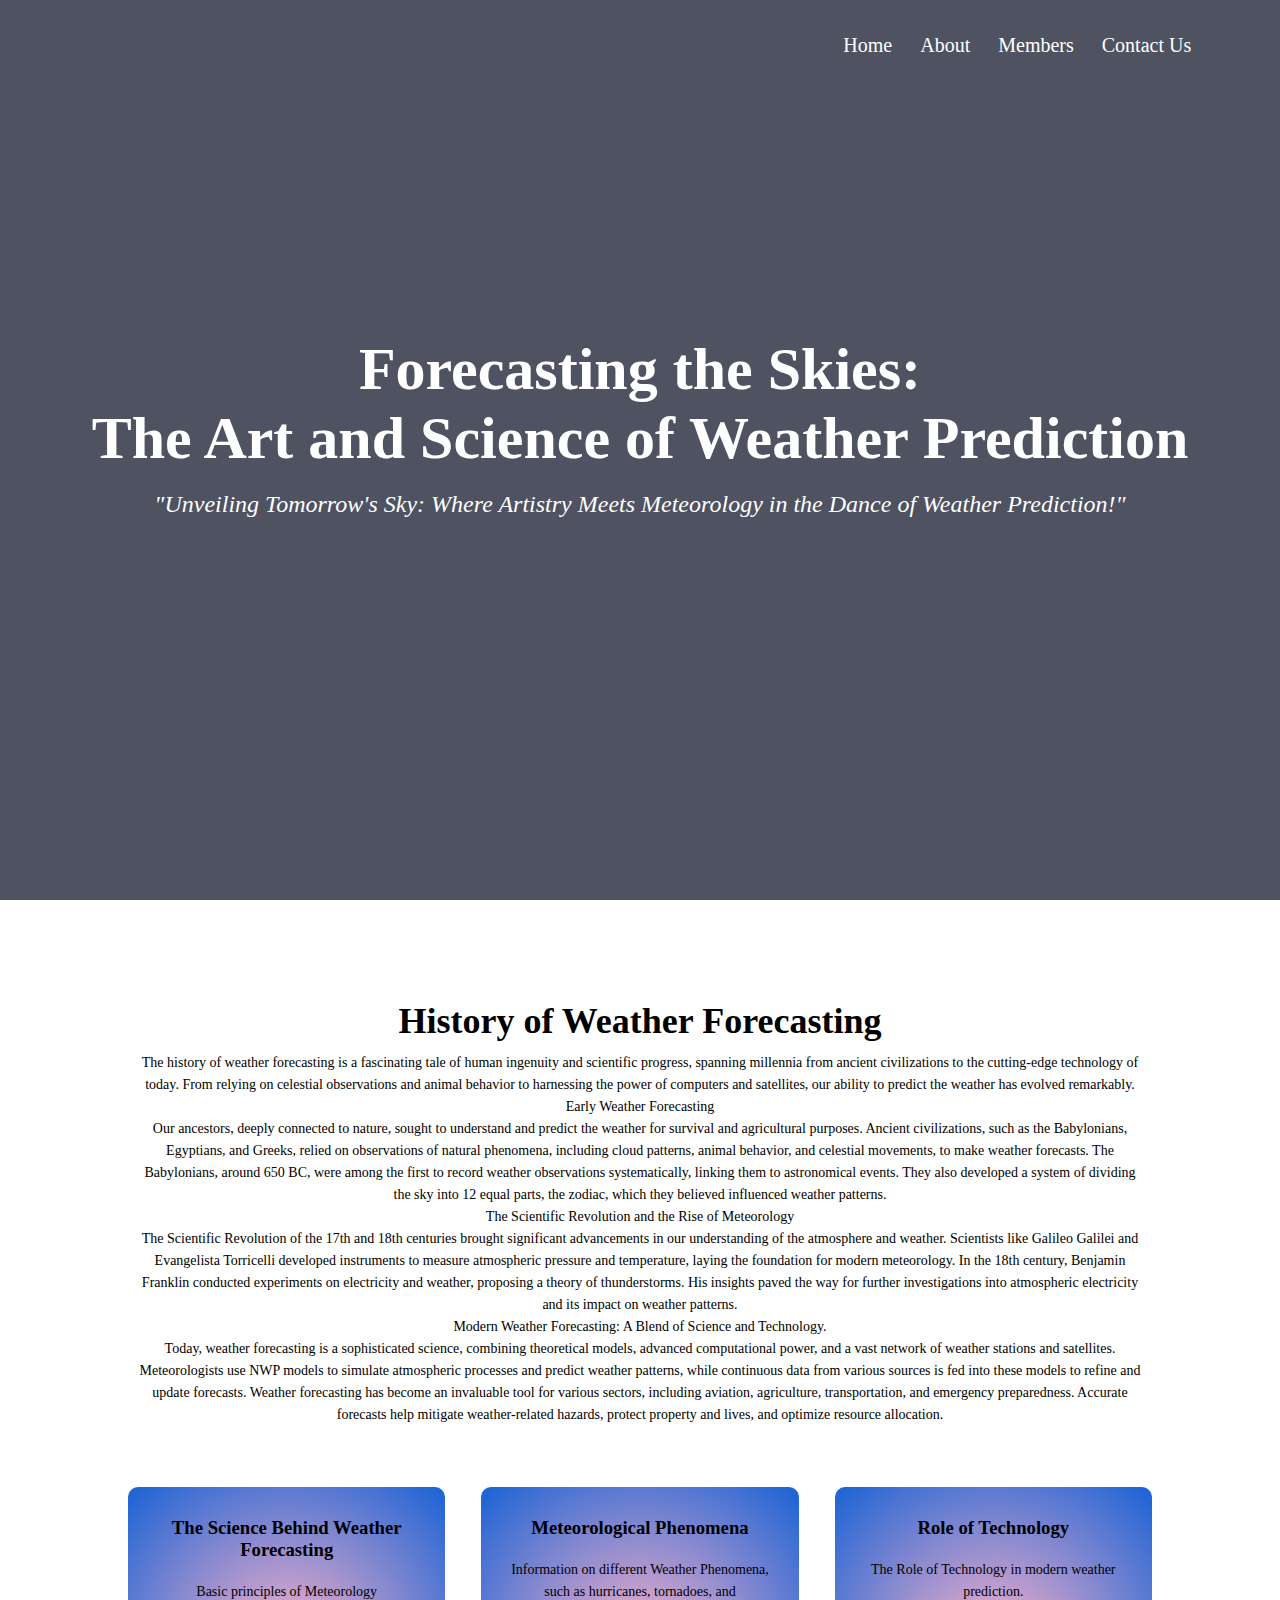
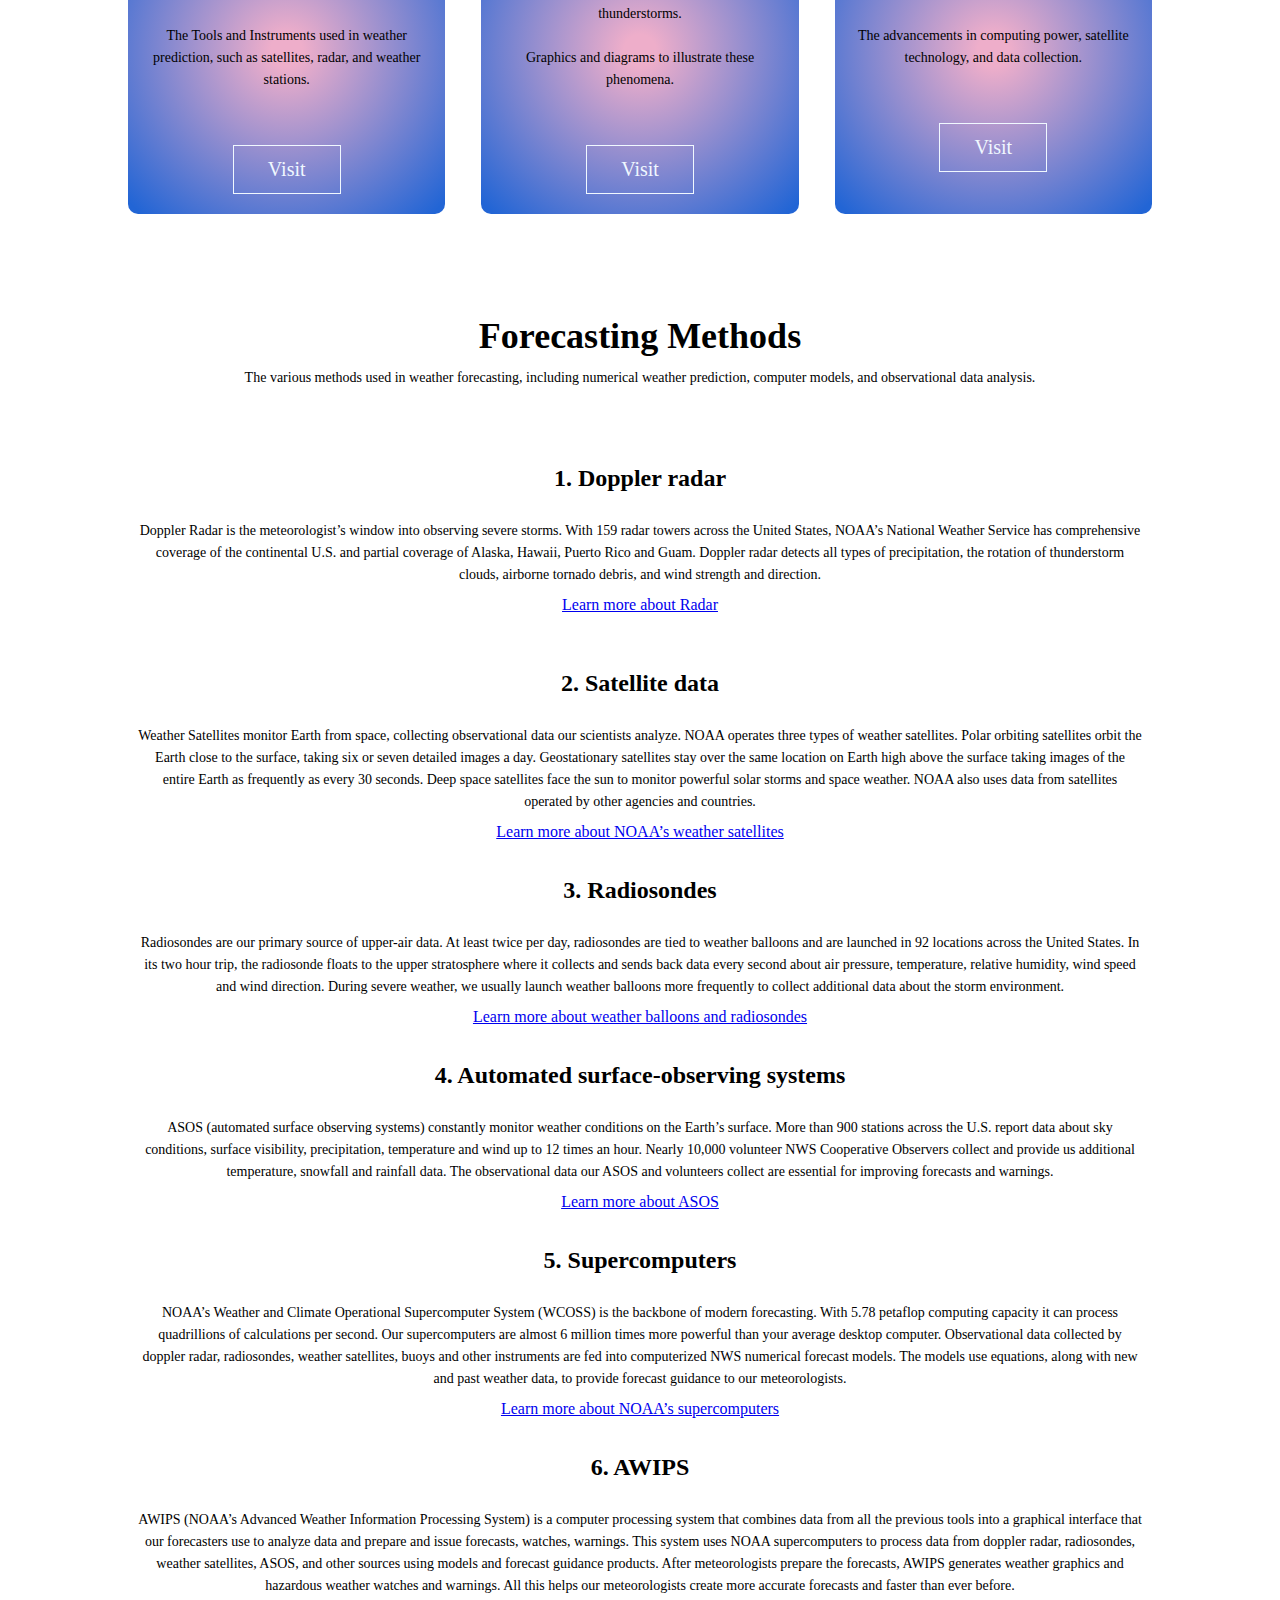
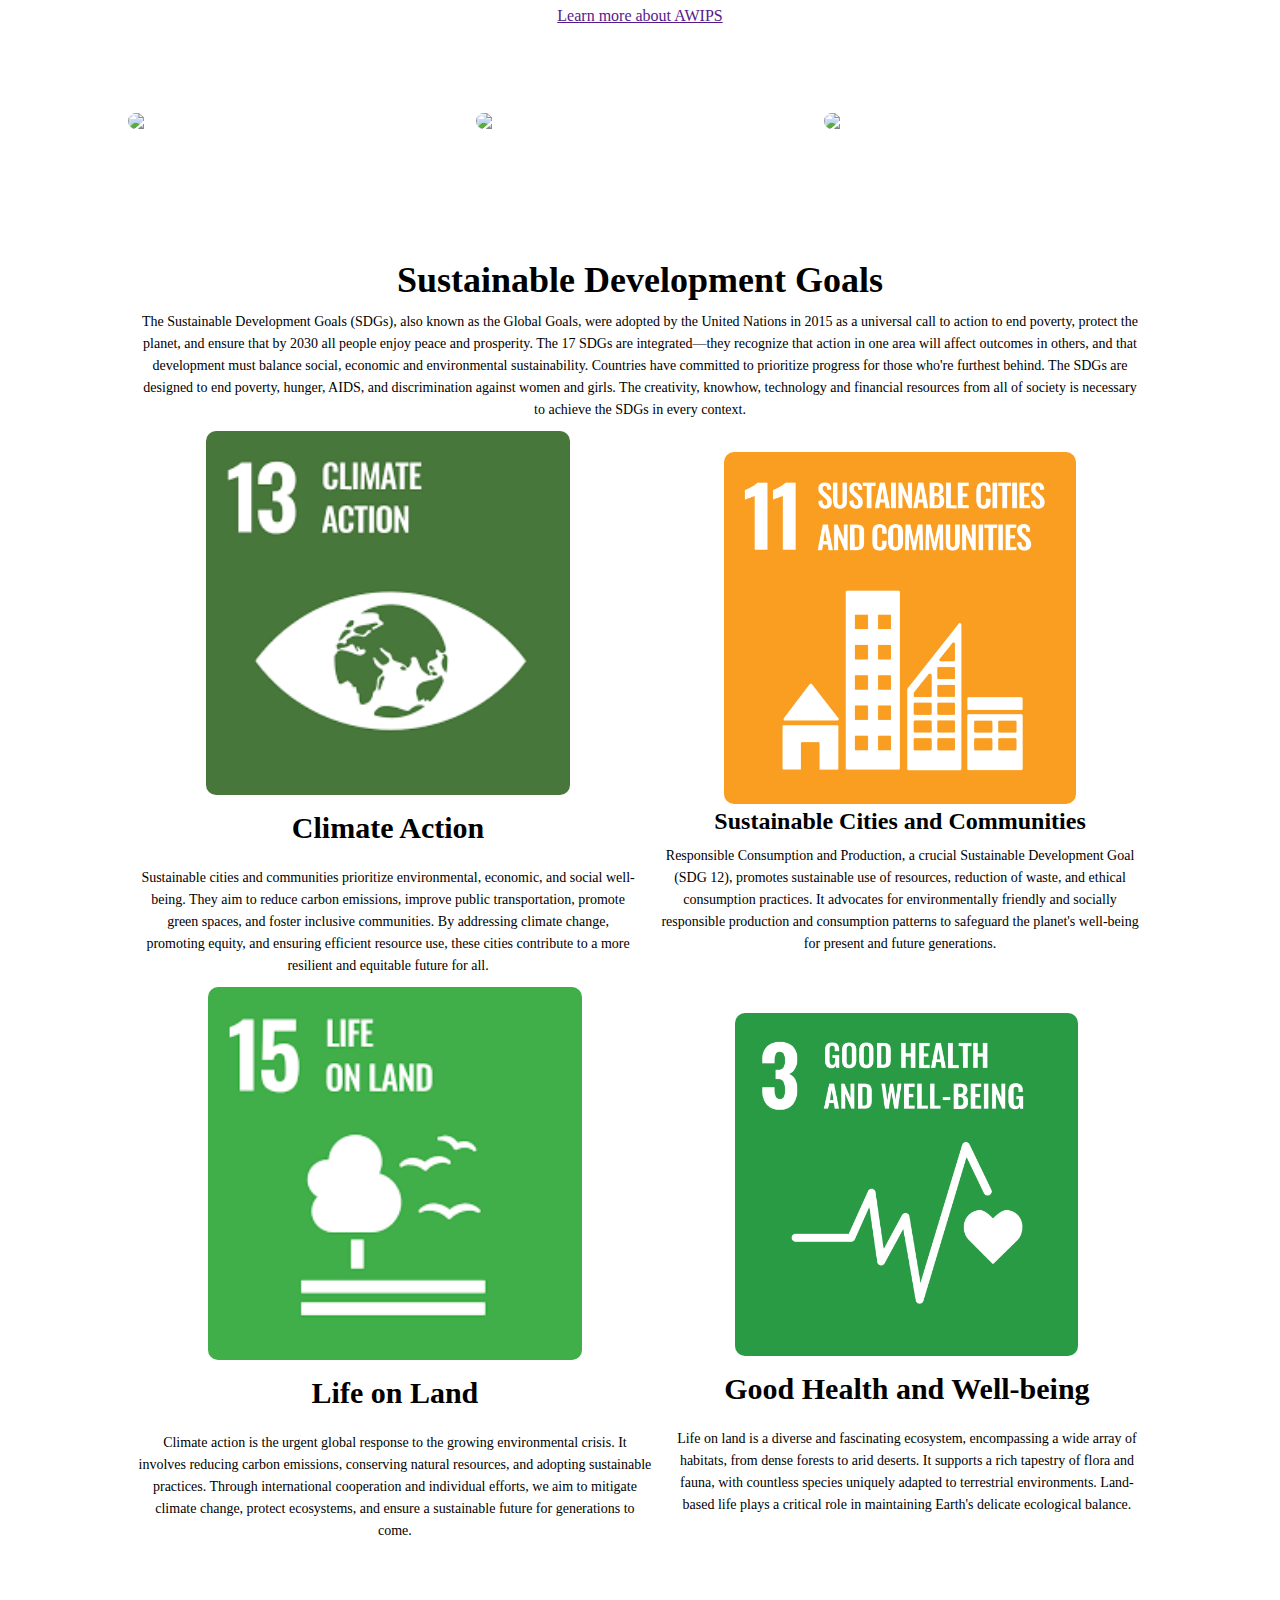
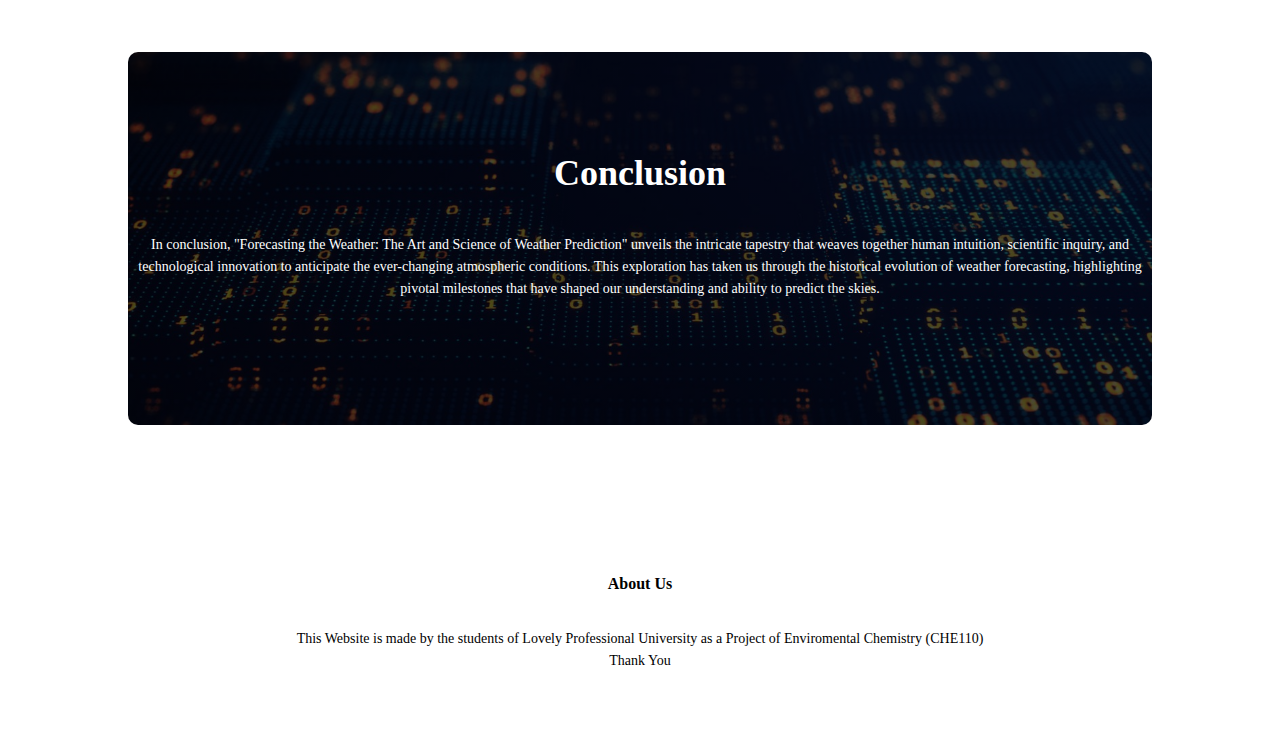
==== index.html @ 1c2bc83a "initial commit" ====
<!DOCTYPE html>
<html lang="en">

<head>
    <meta charset="UTF-8">
    <meta name="viewport" content="width=device-width, initial-scale=1.0">
    <link rel="stylesheet" href="home.css">
    <link rel="stylesheet" href="https://cdnjs.cloudflare.com/ajax/libs/font-awesome/6.4.2/css/all.min.css"
        integrity="sha512-z3gLpd7yknf1YoNbCzqRKc4qyor8gaKU1qmn+CShxbuBusANI9QpRohGBreCFkKxLhei6S9CQXFEbbKuqLg0DA=="
        crossorigin="anonymous" referrerpolicy="no-referrer" />
    <!--e button code-->
    <title> Project Enviromental Chemistry CHE110</title>
</head>

<body>
    <!--Header-->
    <section class="header">
        <nav>
            <a href="index.html"></a>
            <div class="nav-links" id="navlinks">
                <i class="fa-solid fa-xmark" onclick="hidemenu()"></i>
                <ul>
                    <li><a href="index.html">Home</a></li>
                    <li><a href="about.html">About</a></li>
                    <li><a href="member.html">Members</a></li>
                    <li><a href="contact.html">Contact Us</a></li>
                </ul>
            </div>
            <i class="fa-solid fa-bars" onclick="showmenu()"></i>
        </nav>
        <div class="text-box">
            <h1>Forecasting the Skies:<br>The Art and Science of Weather Prediction</h1>
            <p><i>"Unveiling Tomorrow's Sky: Where Artistry Meets Meteorology in the Dance of Weather Prediction!"
            </i></p>
            
        </div>
    </section>
    <!--Evaluation section-->
    <section class="evaluation">
        <h1>History of Weather Forecasting</h1>
        <p>The history of weather forecasting is a fascinating tale of human ingenuity and scientific progress, spanning millennia from ancient civilizations to the cutting-edge technology of today. From relying on celestial observations and animal behavior to harnessing the power of computers and satellites, our ability to predict the weather has evolved remarkably. <br>

            <b>Early Weather Forecasting</b> <br>
            
            Our ancestors, deeply connected to nature, sought to understand and predict the weather for survival and agricultural purposes. Ancient civilizations, such as the Babylonians, Egyptians, and Greeks, relied on observations of natural phenomena, including cloud patterns, animal behavior, and celestial movements, to make weather forecasts.
            The Babylonians, around 650 BC, were among the first to record weather observations systematically, linking them to astronomical events. They also developed a system of dividing the sky into 12 equal parts, the zodiac, which they believed influenced weather patterns. <br>

            <b>The Scientific Revolution and the Rise of Meteorology</b> <br>

            The Scientific Revolution of the 17th and 18th centuries brought significant advancements in our understanding of the atmosphere and weather. Scientists like Galileo Galilei and Evangelista Torricelli developed instruments to measure atmospheric pressure and temperature, laying the foundation for modern meteorology.
            In the 18th century, Benjamin Franklin conducted experiments on electricity and weather, proposing a theory of thunderstorms. His insights paved the way for further investigations into atmospheric electricity and its impact on weather patterns. <br>
    
            <b>Modern Weather Forecasting: A Blend of Science and Technology.</b> <br>

            Today, weather forecasting is a sophisticated science, combining theoretical models, advanced computational power, and a vast network of weather stations and satellites. Meteorologists use NWP models to simulate atmospheric processes and predict weather patterns, while continuous data from various sources is fed into these models to refine and update forecasts. 
            Weather forecasting has become an invaluable tool for various sectors, including aviation, agriculture, transportation, and emergency preparedness. Accurate forecasts help mitigate weather-related hazards, protect property and lives, and optimize resource allocation.
        </p>
        <div class="row">
            <div class="evaluation-col">
                <h3>The Science Behind Weather Forecasting</h3>
                <p>
                    Basic principles of Meteorology <br><br>
                    The Tools and Instruments used in weather prediction, such as satellites, radar, and weather stations. <br><br><br>
                </p>
                <a href="https://theconversation.com/the-science-of-weather-forecasting-what-it-takes-and-why-its-so-hard-to-get-right-175740" class="hero-two">Visit</a>
            </div>
            <div class="evaluation-col">
                <h3>Meteorological Phenomena</h3>
                <p>Information on different Weather Phenomena, such as hurricanes, tornadoes, and thunderstorms. <br><br>
                     Graphics and diagrams to illustrate these phenomena. <br><br><br>
                </p>
                <a href="https://www.noaa.gov/jetstream/synoptic/types-of-weather-phenomena" class="hero-two">Visit</a>
            </div>
            <div class="evaluation-col">
                <h3>Role of Technology</h3>
                <p>The Role of Technology in modern weather prediction. <br><br>
                    The advancements in computing power, satellite technology, and data collection.<br><br><br></p>
                <a href="https://public.wmo.int/en/bulletin/innovations-and-new-technology-improved-weather-services" class="hero-two">Visit</a>
            </div>
        </div>
    </section>
    <!--Research section-->
    <section class="research">
        <h1>Forecasting Methods</h1>
        <p>
            The various methods used in weather forecasting, including numerical weather prediction, computer models, and observational data analysis.
            <br><br><br><br>
            <h2>1. Doppler radar</h2>
            <img class="methods-img" src="/Images/doppler-radar.jpg" alt="">
            <p>
                <b>Doppler Radar is the meteorologist’s window into observing severe storms. With 159 radar towers across the United States, NOAA’s National Weather Service has comprehensive coverage of the continental U.S. and partial coverage of Alaska, Hawaii, Puerto Rico and Guam. Doppler radar detects all types of precipitation, the rotation of thunderstorm clouds, airborne tornado debris, and wind strength and direction.</b>
            </p>
            <a href="https://www.weather.gov/mkx/using-radar">Learn more about Radar</a>
        </p> <br><br>
            <h2>2. Satellite data</h2>
            <img class="methods-img" src="/Images/satelite.png" alt="">
            <p>
                <b>Weather Satellites monitor Earth from space, collecting observational data our scientists analyze. NOAA operates three types of weather satellites. Polar orbiting satellites orbit the Earth close to the surface, taking six or seven detailed images a day. Geostationary satellites stay over the same location on Earth high above the surface taking images of the entire Earth as frequently as every 30 seconds. Deep space satellites face the sun to monitor powerful solar storms and space weather. NOAA also uses data from satellites operated by other agencies and countries.</b>
            </p> 
            <a href="https://www.noaa.gov/satellites">Learn more about NOAA’s weather satellites</a> <br><br><br>
            <h2>3. Radiosondes</h2>
            <img class="methods-img" src="/Images/radiosondes.jpg" alt="">
            <p>
                <b>Radiosondes are our primary source of upper-air data. At least twice per day, radiosondes are tied to weather balloons and are launched in 92 locations across the United States. In its two hour trip, the radiosonde floats to the upper stratosphere where it collects and sends back data every second about air pressure, temperature, relative humidity, wind speed and wind direction. During severe weather, we usually launch weather balloons more frequently to collect additional data about the storm environment.</b>
            </p> 
            <a href="https://www.weather.gov/bmx/kidscorner_weatherballoons">Learn more about weather balloons and radiosondes</a> <br><br><br> 
            <h2>4. Automated surface-observing systems</h2>
            <img class="methods-img" src="/Images/noaa.jpg" alt="">
            <p>
                <b>ASOS (automated surface observing systems) constantly monitor weather conditions on the Earth’s surface. More than 900 stations across the U.S. report data about sky conditions, surface visibility, precipitation, temperature and wind up to 12 times an hour. Nearly 10,000 volunteer NWS Cooperative Observers collect and provide us additional temperature, snowfall and rainfall data. The observational data our ASOS and volunteers collect are essential for improving forecasts and warnings.</b>
            </p> 
            <a href="https://www.ncei.noaa.gov/products/land-based-station-data/land-based-datasets/automated-surface-observing-system-asos">Learn more about ASOS</a> <br><br><br>
            <h2>5. Supercomputers</h2>
            <img class="methods-img" src="/Images/supercomputer.jpg" alt="">
            <p>
                <b>NOAA’s Weather and Climate Operational Supercomputer System (WCOSS) is the backbone of modern forecasting. With 5.78 petaflop computing capacity it can process quadrillions of calculations per second. Our supercomputers are almost 6 million times more powerful than your average desktop computer. Observational data collected by doppler radar, radiosondes, weather satellites, buoys and other instruments are fed into computerized NWS numerical forecast models. The models use equations, along with new and past weather data, to provide forecast guidance to our meteorologists.</b>
            </p> 
            <a href="https://www.noaa.gov/stories/weather-prediction-its-math">Learn more about NOAA’s supercomputers</a> <br><br><br>
            <h2>6. AWIPS</h2>
            <img class="methods-img" src="/Images/awips.jpg" alt="">
            <p>
                <b>AWIPS (NOAA’s Advanced Weather Information Processing System) is a computer processing system that combines data from all the previous tools into a graphical interface that our forecasters use to analyze data and prepare and issue forecasts, watches, warnings. This system uses NOAA supercomputers to process data from doppler radar, radiosondes, weather satellites, ASOS, and other sources using models and forecast guidance products. After meteorologists prepare the forecasts, AWIPS generates weather graphics and hazardous weather watches and warnings. All this helps our meteorologists create more accurate forecasts and faster than ever before.</b>
            </p> 
            <a href="">Learn more about AWIPS</a> <br><br><br>

        <div class="row">
            <div class="research-col">
                <img src="Images/data2.png">
                <div class="layer">
                    <a href="https://public.wmo.int/en/our-mandate/what-we-do/observations">
                        <h3>Weather Data and Observations</h3>
                    </a>
                </div>
            </div>
            <div class="research-col">
                <img src="Images/model.png">
                <div class="layer">
                    <a href="https://climavision.com/resources/the-ultimate-guide-to-weather-forecast-models-2023/">
                        <h3>Weather Models</h3>
                    </a>
                </div>
            </div>
            <div class="research-col">
                <img src="Images/ac.jpg">
                <div class="layer">
                    <a href="https://hklaureateforum.org/en/challenges-in-weather-forecasting">
                        <h3>Accuracy and Challenges</h3>
                    </a>
                </div>
            </div>
        </div>
    </section>
    <!--Sustainable Development Goals-->
    <section class="sustainable-development-goals">
        <h1>Sustainable Development Goals</h1>
        <p>The Sustainable Development Goals (SDGs), also known as the Global Goals, were adopted by the United Nations
            in 2015 as a universal call to action to end poverty, protect the planet, and ensure that by 2030 all people
            enjoy peace and prosperity.
            The 17 SDGs are integrated—they recognize that action in one area will affect outcomes in others, and that
            development must balance social, economic and environmental sustainability.
            Countries have committed to prioritize progress for those who're furthest behind. The SDGs are designed to
            end poverty, hunger, AIDS, and discrimination against women and girls.
            The creativity, knowhow, technology and financial resources from all of society is necessary to achieve the
            SDGs in every context.
        </p>
        <div class="row-one">
            <div class="sdgs">
                <img class="sdgs-img" src="images/climact.png">
                <a href="https://www.un.org/sustainabledevelopment/climate-action/" class="hero-four">
                    <h2>Climate Action</h2>
                </a>
                <p>Sustainable cities and communities prioritize environmental, economic, and social well-being. They
                    aim to reduce carbon emissions, improve public transportation, promote green spaces, and foster
                    inclusive communities. By addressing climate change, promoting equity, and ensuring efficient
                    resource use, these cities contribute to a more resilient and equitable future for all.</p>
            </div>
            <div class="sdgs">
                <img class="sdgs-img" src="images/scm.png">
                    <h2>Sustainable Cities and Communities</h2>
                </a>
                <p>Responsible Consumption and Production, a crucial Sustainable Development Goal (SDG 12), promotes
                    sustainable use of resources, reduction of waste, and ethical consumption practices. It advocates
                    for environmentally friendly and socially responsible production and consumption patterns to
                    safeguard the planet's well-being for present and future generations.</p>
            </div>
        </div>
        <div class="row-one">
            <div class="sdgs">
                <img class="sdgs-img" id="lifeimg"src="images/life.png">
                <a href="https://sdgs.un.org/goals/goal15" class="hero-four"> 
                    <h2>Life on Land</h2>
                </a>
                <p>Climate action is the urgent global response to the growing environmental crisis. It involves
                    reducing carbon emissions, conserving natural resources, and adopting sustainable practices. Through
                    international cooperation and individual efforts, we aim to mitigate climate change, protect
                    ecosystems, and ensure a sustainable future for generations to come.
                </p>
            </div>
            <div class="sdgs">
                <img class="sdgs-img" src="images/goodhealth.png">
                <a href="https://www.un.org/sustainabledevelopment/health/" class="hero-four">
                    <h2>Good Health and Well-being</h2>
                </a>
                <p>Life on land is a diverse and fascinating ecosystem, encompassing a wide array of habitats, from
                    dense forests to arid deserts. It supports a rich tapestry of flora and fauna, with countless
                    species uniquely adapted to terrestrial environments. Land-based life plays a critical role in
                    maintaining Earth's delicate ecological balance.</p>
            </div>
        </div>
    </section>
    <!--Call to action re-->
    <section class="cta">
        <h1>Conclusion</h1>
        <p>In conclusion, "Forecasting the Weather: The Art and Science of Weather Prediction" unveils the intricate tapestry that weaves together human intuition, scientific inquiry, and technological innovation to anticipate the ever-changing atmospheric conditions. This exploration has taken us through the historical evolution of weather forecasting, highlighting pivotal milestones that have shaped our understanding and ability to predict the skies.</p>
        
    </section>
    <!--Fotter-->
    <section class="fotter">
        <h4>About Us</h4>
        <p><b>This Website is made by the students of Lovely Professional University as a Project of Enviromental
            Chemistry (CHE110)</b> 
            <br><b>Thank You</b> <i class="fa-solid fa-heart" style="color: #ff0000;"></i>
        </p>
        <div class="icon">
            <i class="fa-brands fa-facebook"></i>
            <i class="fa-brands fa-x-twitter"></i>
            <i class="fa-brands fa-linkedin"></i>
            <i class="fa-brands fa-instagram"></i>
            <i class="fa-brands fa-telegram"></i>
        </div>
        <p></p>
    </section>

    <!--Java Script function for Toogle menu-->
    <script>
        var navlinks = document.getElementById("navlinks");
        function showmenu() {
            navlinks.style.right = "0";
        }
        function hidemenu() {
            navlinks.style.right = "-200px";
        }
    </script>
</body>

</html>
---- home.css ----
/*<!--A-infinity.html-->*/
/*overall main part*/

*{
    margin: 0;
    padding: 0;
}
#logo{
    border-radius: 20%;
}
.methods-img{
    border-radius: 2%;
}

h1{
    font-size: 36px;
    font-weight: 600;
}
p{
    font-size: 14px;
    font-weight: 300;
    line-height: 22px;
    padding: 10px;
}

/*Header part*/
.header{
    min-height: 100vh;
    width: 100%;
    background-image: linear-gradient(rgba(4,9,30,0.7),rgba(4,9,30,0.7)),url(Images/sky.jpg);
    background-position: center;
    background-size: cover;
    position: relative;
}
nav{
    display: flex;
    padding: 2% 6%;
    justify-content:space-between;
    align-items: center;
}
nav img{
    width: 90px;
}
.nav-links{
    flex: 1;
    text-align: right;
}
.nav-links ul li{
    list-style: none;
    display: inline-block;
    padding: 8px 12px;
    position: relative;
}
.nav-links ul li a{
    color: white;
    text-decoration: none;
    font-size: 20px;
}
.nav-links ul li::after{
    content: "";
    width: 0%;
    height: 2px;
    background-color: orange;
    display: block;
    margin: auto;
    transition: 0.5s;
}
.nav-links ul li:hover::after{
    width: 100%;
}

/*Center text*/
.text-box{
    width: 100%;
    color: white;
    position: absolute;
    top: 50%;
    left: 50%;
    transform: translate(-50%,-50%);
    text-align: center;
}
.text-box h1{
    font-size: 60px;
}
.text-box p{
    margin: 10px 0 40px;
    font-size: 24px;
}

/*button*/
.hero{
    display: inline-block;
    text-decoration: none;
    color: aliceblue;
    border: 1px solid aliceblue;
    padding: 12px 34px;
    font-size: 20px;
    background: transparent;
    position: relative;
    cursor: pointer;
}
.hero:hover{
    border: 1px solid orange;
    background-color: orange;
    transition: 1s;
}

/*for part part button*/
.hero-two{
    display: inline-block;
    text-decoration: none;
    color: aliceblue;
    border: 1px solid aliceblue;
    padding: 12px 34px;
    font-size: 20px;
    background: transparent;
    position: relative;
    cursor: pointer;
}
.hero-two:hover{
    border: 1px solid rgb(4, 99, 232);
    background-color: rgb(141, 203, 230);
    transition: 1s;
}
.hero-three{
    display: inline-block;
    text-decoration: none;
    color: rgb(0, 0, 0);
    padding: 12px 34px;
    font-size: 20px;
    background: transparent;
    position: relative;
    cursor: pointer;
}

/*for another part broooo and Doing for smaller devices also*/
nav .fa-solid{
    display: none;
}
@media(max-width: 700px){
    .text-box h1{
        font-size: 20px;
    }
    .nav-links ul li{
        display: block;
    }
    .nav-links{
        position: fixed;
        background-color: orange;
        height: 100vh;
        width: 200px;
        top: 0;
        right: -200px;
        text-align: left;
        z-index: 2;
        transition: 1s;
    }

    /*Button ka kam*/
    nav .fa-solid{
        display: block;
        color: white;
        margin: 10px;
        font-size: 22px;
        cursor: pointer;
    }
    .nav-links ul{
        padding: 30px;
    }
    nav .fa-solid{
        display: block;
        columns: white;
        margin: 10px;
        font-size: 22px;
        cursor: pointer;
    }
}

/*evaluation*/
.evaluation{
    width: 80%;
    margin: auto;
    text-align: center;
    padding-top: 100px;
}
.row{
    margin-top: 5%;
    display: flex;
    justify-content: space-between;
}
.evaluation-col{
    flex-basis: 31%;
   
    background: rgb(238,174,202);
    background: radial-gradient(circle, rgba(238,174,202,1) 7%, rgba(34,101,213,1) 96%);


    /* background: #2aeb0c; */
    border-radius: 10px;
    margin-bottom: 5%;
    padding: 20px 12px;
    box-sizing: border-box;
    transition: 0.5s;
}
.evaluation-col h3{
    text-align: center;
    font-weight: 600;
    margin: 10px 0;
}
.evaluation-col:hover{
    box-shadow: 0 0 20px 0px rgba(0,0,0,0.2);
}
@media(max-width:700px) {
    .row{
        flex-direction: column;
    }
}

/*research brooooooo*/
.research{
    width: 80%;
    margin: auto;
    text-align: center;
    padding-top: 50px;
}
.research-col{
    flex-basis: 32%;
    border-radius: 10px;
    margin-bottom: 30px;
    position: relative;
    overflow: hidden;
}
.research-col img{
    width: 100%;
    display: block;
}
.layer{
    background: transparent;
    height: 100%;
    width: 100%;
    position: absolute;
    top: 0;
    left: 0;
    transition: 0.5s;
}
.layer:hover{
    background: rgba(90, 115, 217, 0.7);
}
.layer h3{
    width: 100%;
    font-weight: 500;
    color: white;
    font-size: 26px;
    bottom: 0;
    left: 50%;
    transform: translateX(-50%);
    position: absolute;
    opacity: 0;
    transition: 0.5s;
}
.layer:hover h3{
    bottom: 49%;
    opacity: 1;
}

/*Sustainable Development Goals*/
.sustainable-development-goals{
    width: 80%;
    margin: auto;
    text-align: center;
    padding-top: 100px;
}
.row-one{
    display: flex;
    align-items: center;
    width: 100%;
    justify-content: space-between;
}
.sdgs img{
    width: 70%;
    border-radius: 10px;
}
.sdgs h3{
    margin-top: 10px;
    margin-bottom: 15px;
    text-align: center;
    cursor: pointer;
}
.hero-four{
    display: inline-block;
    text-decoration: none;
    color: rgb(0, 0, 0);
    padding: 12px 34px;
    font-size: 20px;
    background: transparent;
    position: relative;
    cursor: pointer;
}

/*call to action*/
.cta{
    margin: 100px auto;
    width: 80%;
    background-image: linear-gradient(rgba(0,0,0,0.7),rgba(0,0,0,0.7)),url(images/data.jpg);
    background-position: center;
    background-size: cover;
    border-radius: 10px;
    text-align: center;
    padding: 100px 0;
}
.cta h1{
    color: white;
    margin-bottom: 40px;
    padding: 0;
}
@media(max-width: 700px){
    .cta h1{
        font-size: 24px;
    }
}
.cta p{
    padding: 0 0 25px;
    color: white;
}

/*fotter section bro*/
.fotter{
    width: 100%;
    text-align: center;
    padding: 30px 0;
}
.fotter h4{
    margin-bottom: 25px;
    margin-top: 20px;
    font-weight: 600;
}
.icon .fa-brands{
    margin: 0 13px;
    cursor: pointer;
    padding: 18px 0;
}
/*------------------------------------------------------------------------------------------------------------------*/
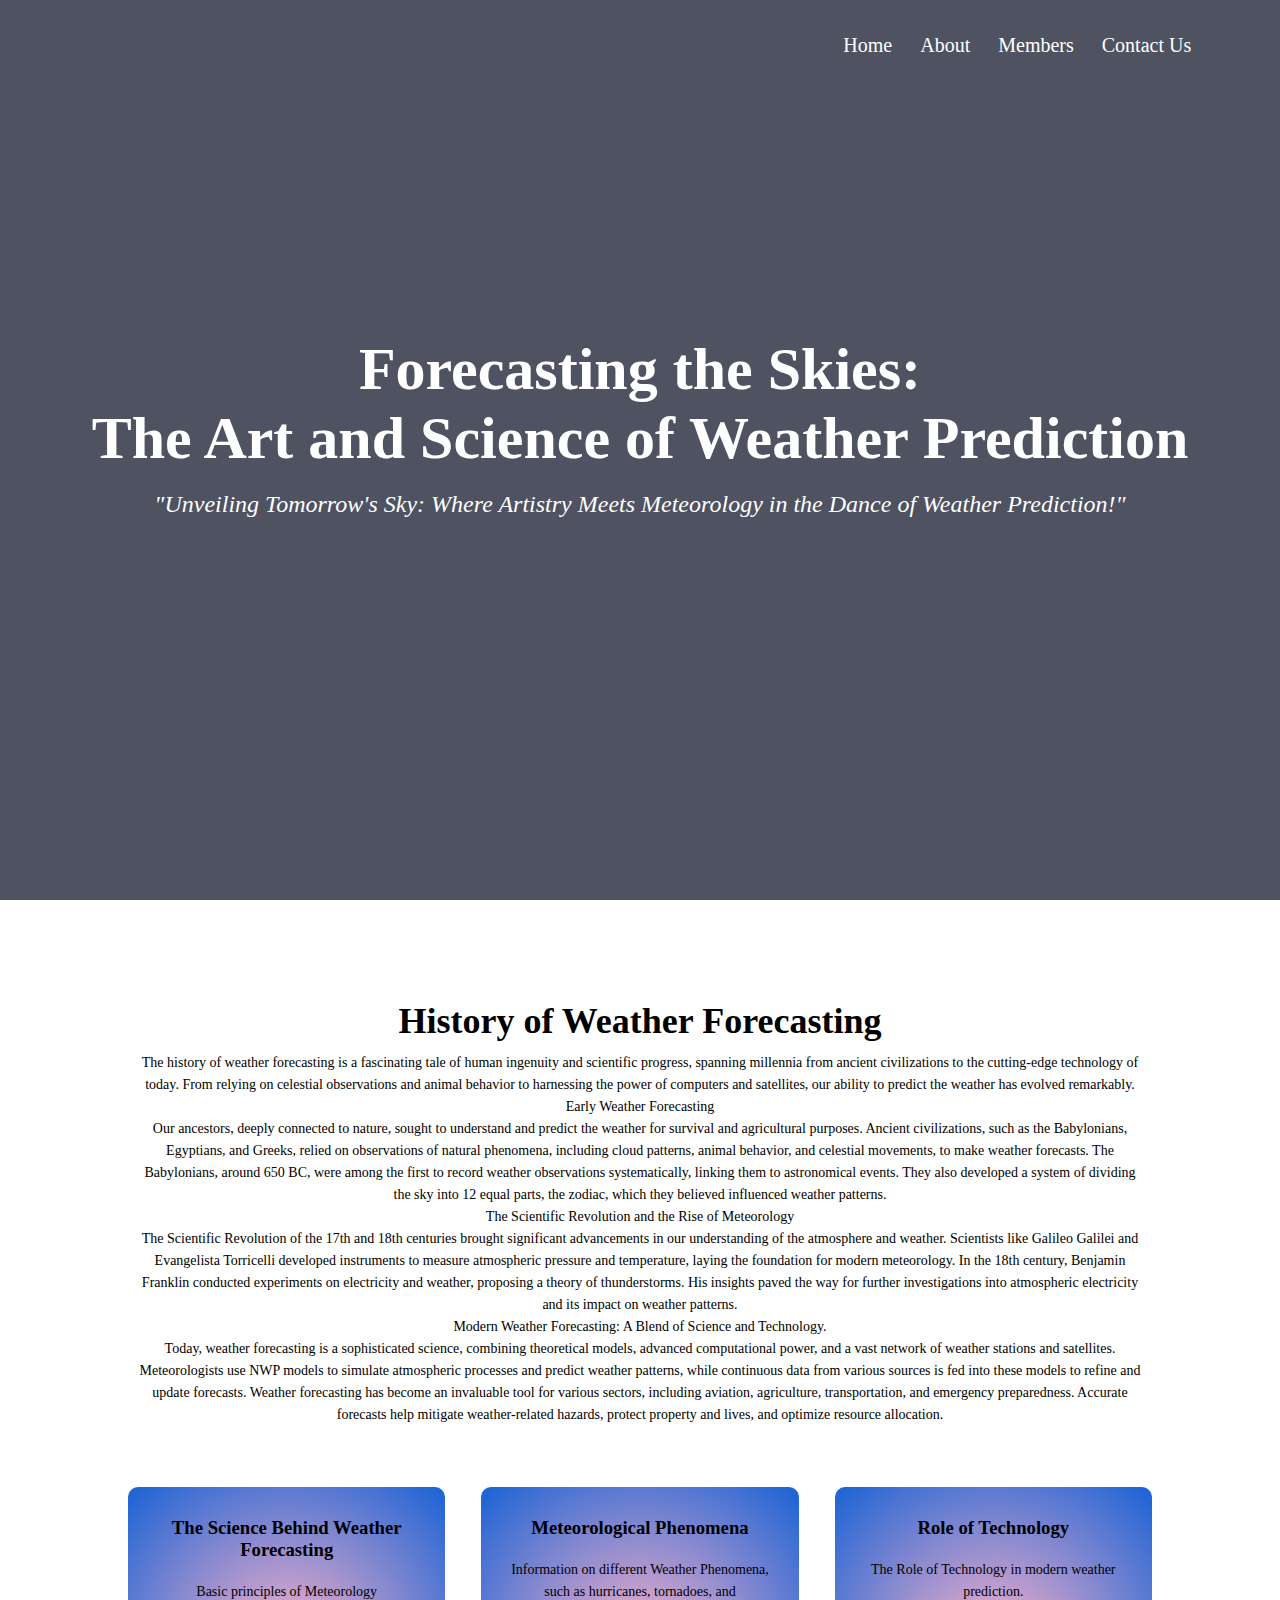
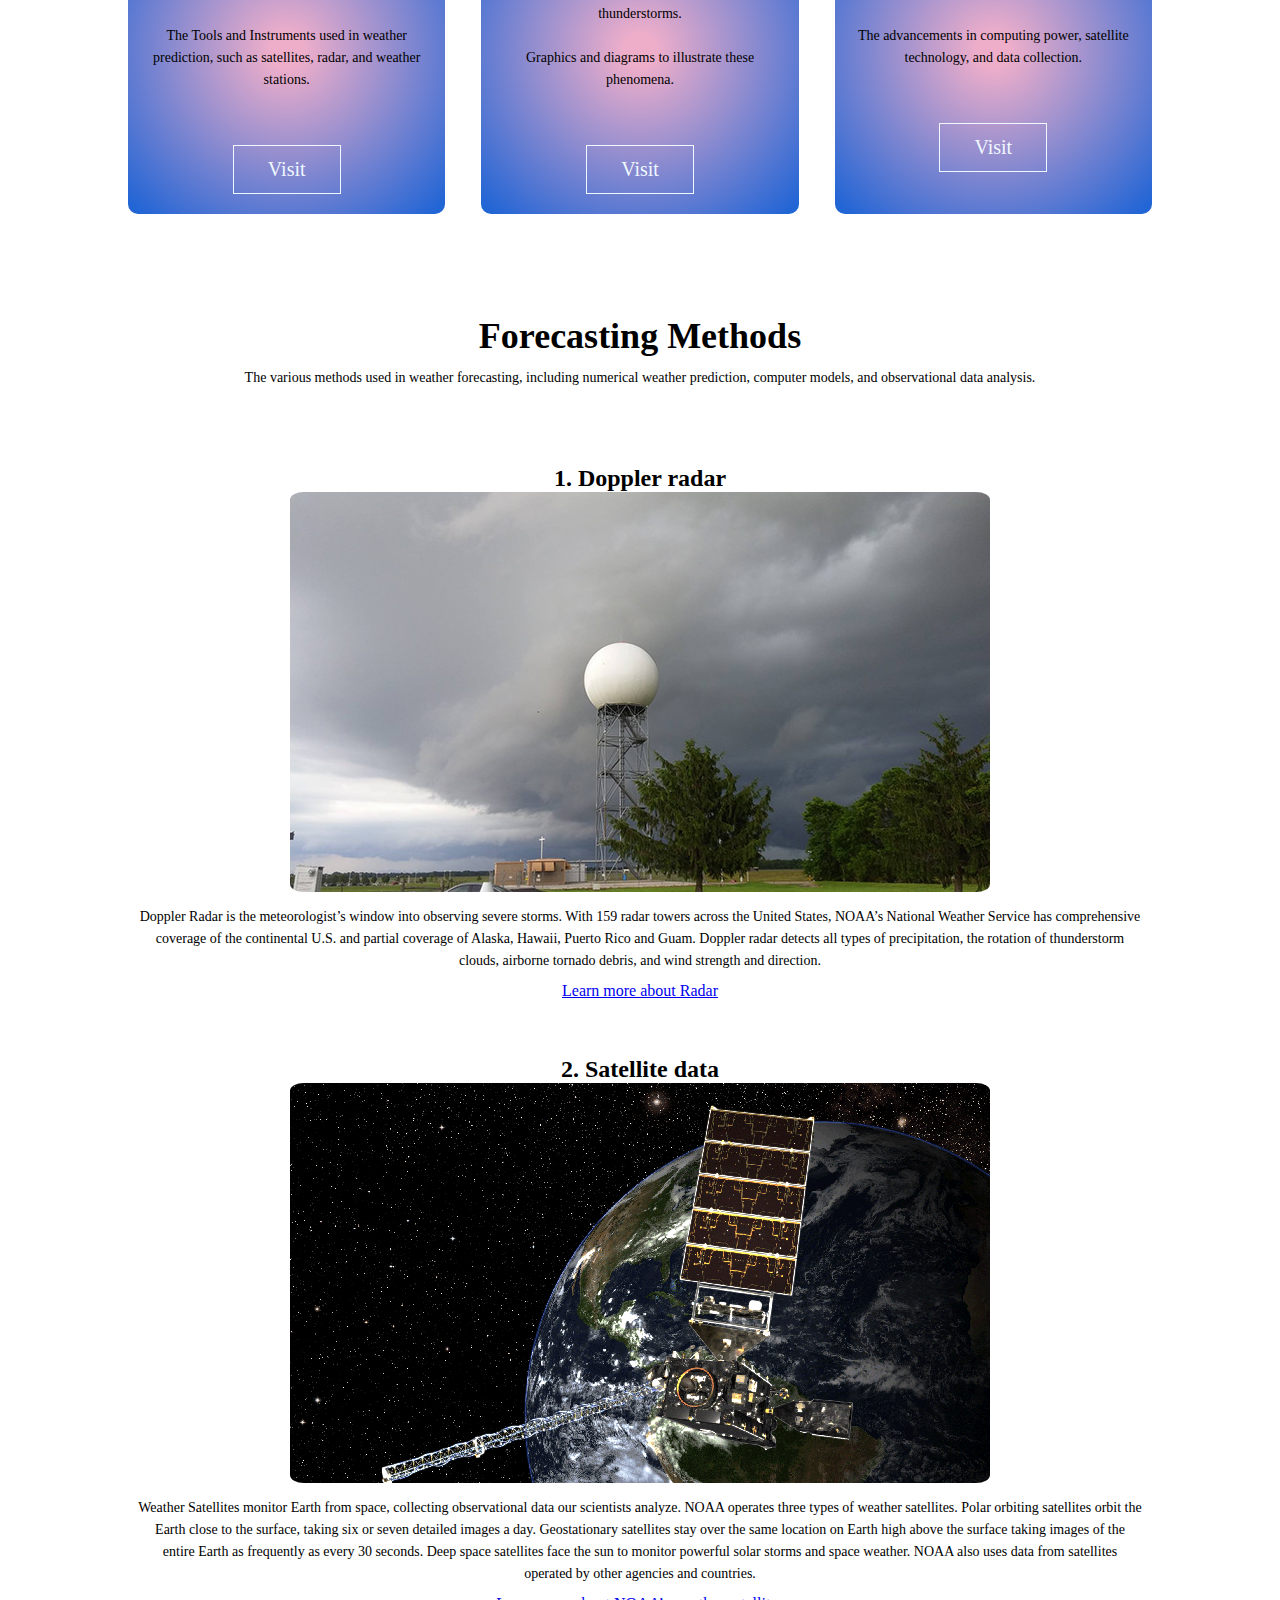
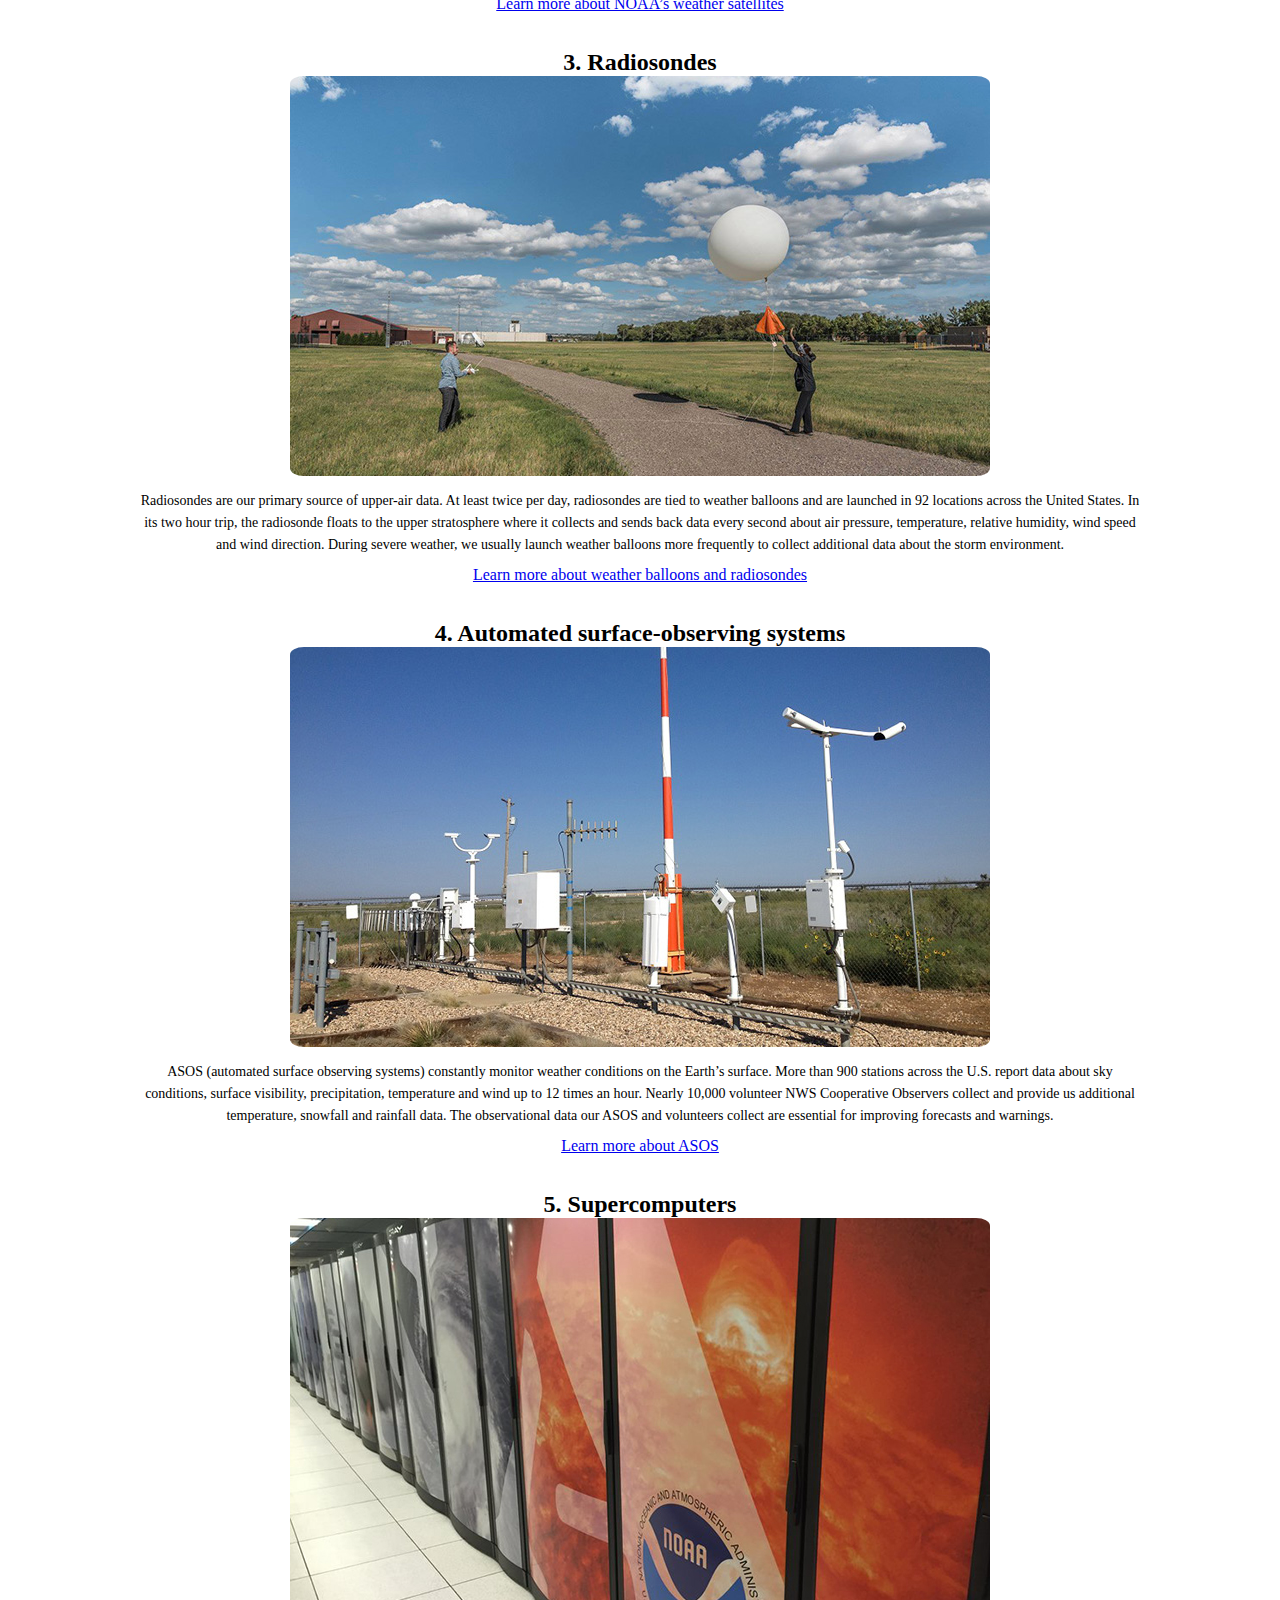
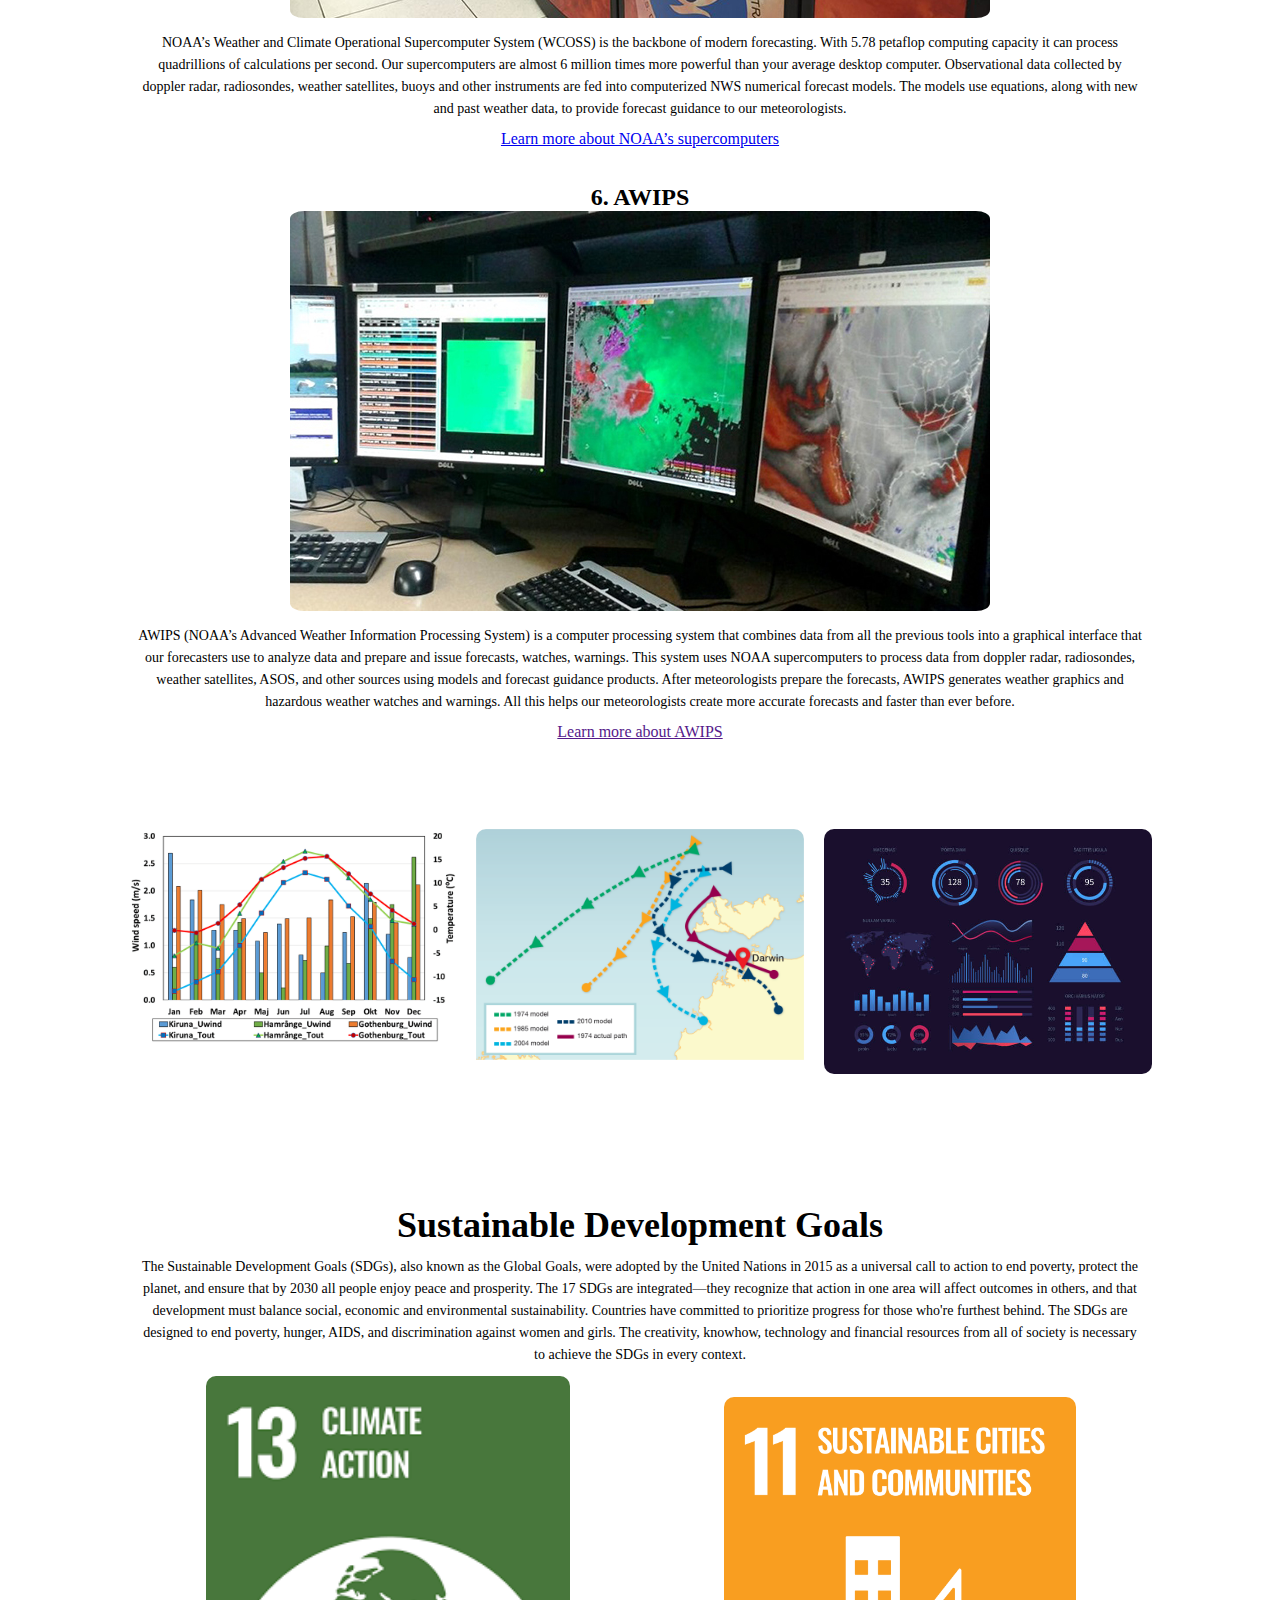
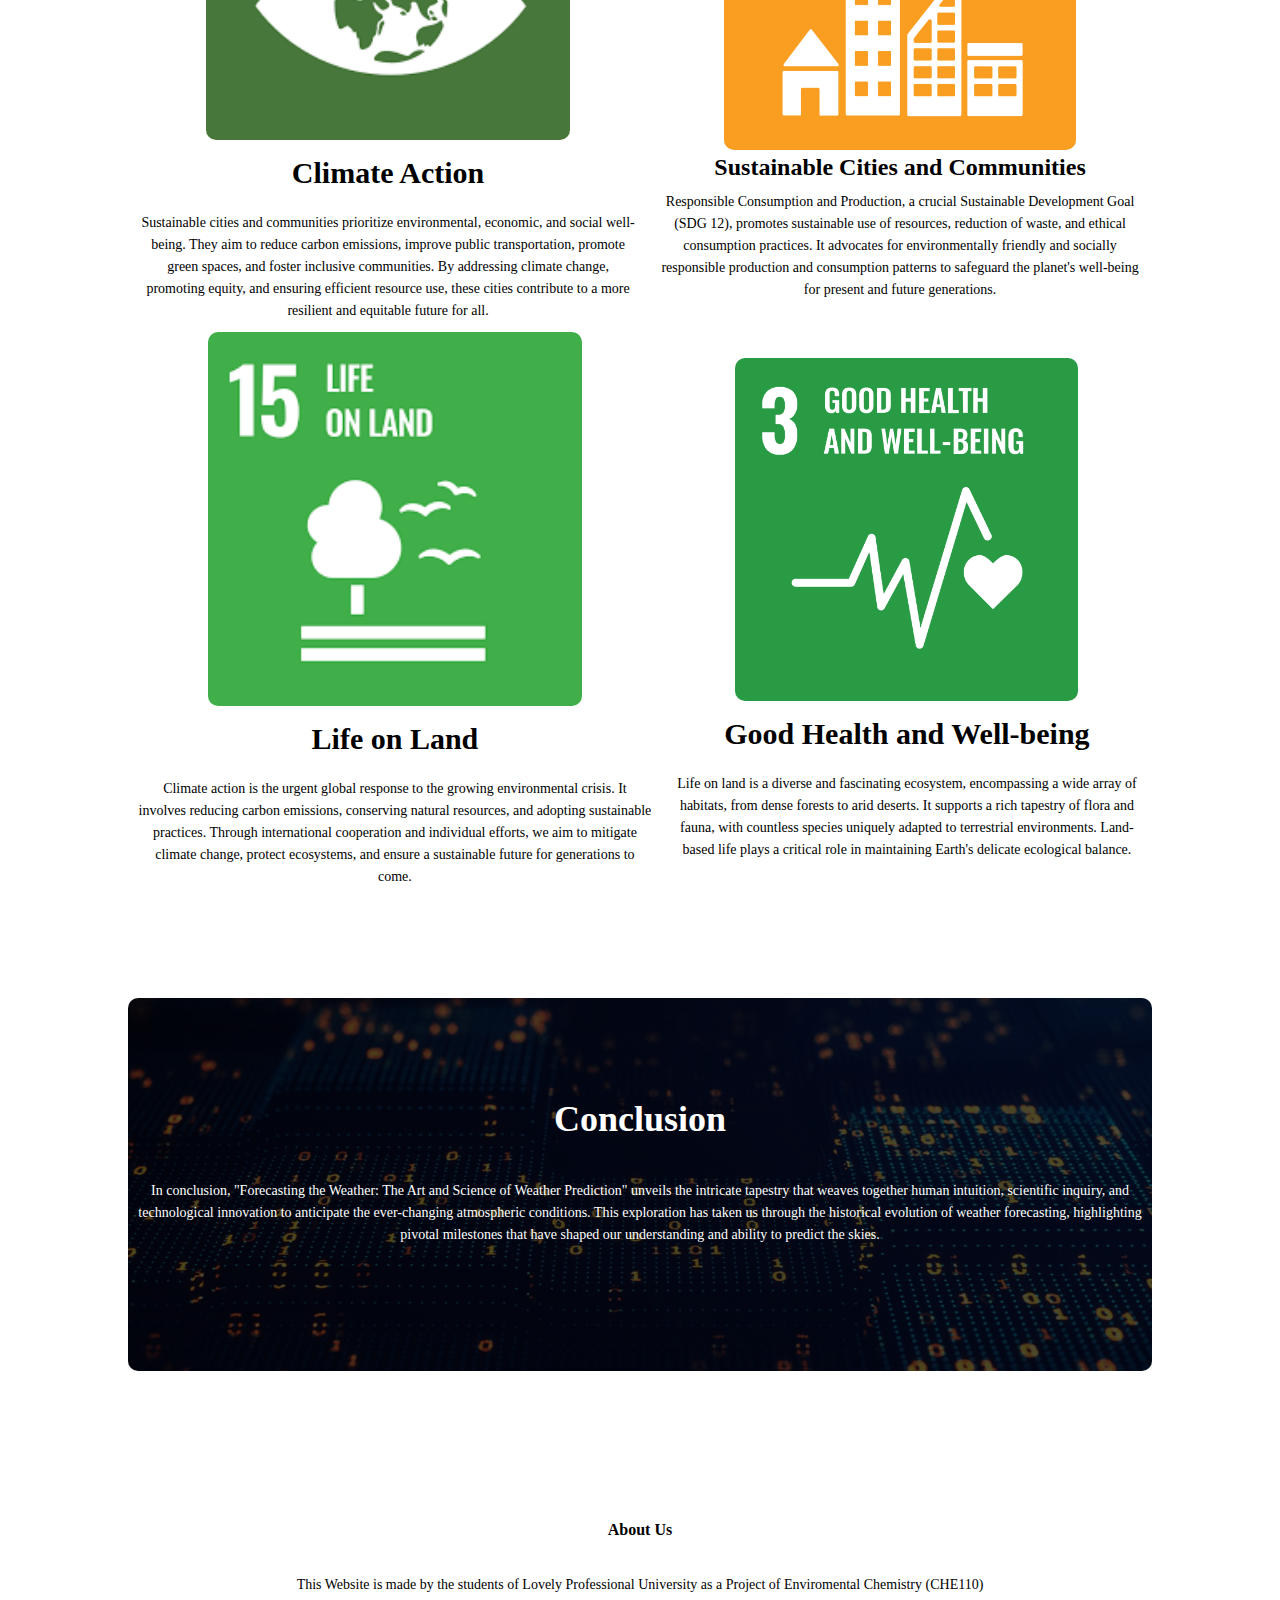
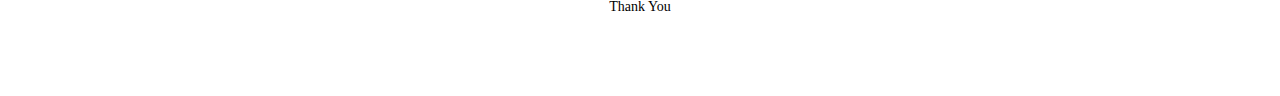
==== commit ad35c925: "Update index.html" ====
--- a/index.html
+++ b/index.html
@@ -86,38 +86,38 @@
             The various methods used in weather forecasting, including numerical weather prediction, computer models, and observational data analysis.
             <br><br><br><br>
             <h2>1. Doppler radar</h2>
-            <img class="methods-img" src="/Images/doppler-radar.jpg" alt="">
+            <img class="methods-img" src="/images/doppler-radar.jpg" alt="">
             <p>
                 <b>Doppler Radar is the meteorologist’s window into observing severe storms. With 159 radar towers across the United States, NOAA’s National Weather Service has comprehensive coverage of the continental U.S. and partial coverage of Alaska, Hawaii, Puerto Rico and Guam. Doppler radar detects all types of precipitation, the rotation of thunderstorm clouds, airborne tornado debris, and wind strength and direction.</b>
             </p>
             <a href="https://www.weather.gov/mkx/using-radar">Learn more about Radar</a>
         </p> <br><br>
             <h2>2. Satellite data</h2>
-            <img class="methods-img" src="/Images/satelite.png" alt="">
+            <img class="methods-img" src="/images/satelite.png" alt="">
             <p>
                 <b>Weather Satellites monitor Earth from space, collecting observational data our scientists analyze. NOAA operates three types of weather satellites. Polar orbiting satellites orbit the Earth close to the surface, taking six or seven detailed images a day. Geostationary satellites stay over the same location on Earth high above the surface taking images of the entire Earth as frequently as every 30 seconds. Deep space satellites face the sun to monitor powerful solar storms and space weather. NOAA also uses data from satellites operated by other agencies and countries.</b>
             </p> 
             <a href="https://www.noaa.gov/satellites">Learn more about NOAA’s weather satellites</a> <br><br><br>
             <h2>3. Radiosondes</h2>
-            <img class="methods-img" src="/Images/radiosondes.jpg" alt="">
+            <img class="methods-img" src="/images/radiosondes.jpg" alt="">
             <p>
                 <b>Radiosondes are our primary source of upper-air data. At least twice per day, radiosondes are tied to weather balloons and are launched in 92 locations across the United States. In its two hour trip, the radiosonde floats to the upper stratosphere where it collects and sends back data every second about air pressure, temperature, relative humidity, wind speed and wind direction. During severe weather, we usually launch weather balloons more frequently to collect additional data about the storm environment.</b>
             </p> 
             <a href="https://www.weather.gov/bmx/kidscorner_weatherballoons">Learn more about weather balloons and radiosondes</a> <br><br><br> 
             <h2>4. Automated surface-observing systems</h2>
-            <img class="methods-img" src="/Images/noaa.jpg" alt="">
+            <img class="methods-img" src="/images/noaa.jpg" alt="">
             <p>
                 <b>ASOS (automated surface observing systems) constantly monitor weather conditions on the Earth’s surface. More than 900 stations across the U.S. report data about sky conditions, surface visibility, precipitation, temperature and wind up to 12 times an hour. Nearly 10,000 volunteer NWS Cooperative Observers collect and provide us additional temperature, snowfall and rainfall data. The observational data our ASOS and volunteers collect are essential for improving forecasts and warnings.</b>
             </p> 
             <a href="https://www.ncei.noaa.gov/products/land-based-station-data/land-based-datasets/automated-surface-observing-system-asos">Learn more about ASOS</a> <br><br><br>
             <h2>5. Supercomputers</h2>
-            <img class="methods-img" src="/Images/supercomputer.jpg" alt="">
+            <img class="methods-img" src="/images/supercomputer.jpg" alt="">
             <p>
                 <b>NOAA’s Weather and Climate Operational Supercomputer System (WCOSS) is the backbone of modern forecasting. With 5.78 petaflop computing capacity it can process quadrillions of calculations per second. Our supercomputers are almost 6 million times more powerful than your average desktop computer. Observational data collected by doppler radar, radiosondes, weather satellites, buoys and other instruments are fed into computerized NWS numerical forecast models. The models use equations, along with new and past weather data, to provide forecast guidance to our meteorologists.</b>
             </p> 
             <a href="https://www.noaa.gov/stories/weather-prediction-its-math">Learn more about NOAA’s supercomputers</a> <br><br><br>
             <h2>6. AWIPS</h2>
-            <img class="methods-img" src="/Images/awips.jpg" alt="">
+            <img class="methods-img" src="/images/awips.jpg" alt="">
             <p>
                 <b>AWIPS (NOAA’s Advanced Weather Information Processing System) is a computer processing system that combines data from all the previous tools into a graphical interface that our forecasters use to analyze data and prepare and issue forecasts, watches, warnings. This system uses NOAA supercomputers to process data from doppler radar, radiosondes, weather satellites, ASOS, and other sources using models and forecast guidance products. After meteorologists prepare the forecasts, AWIPS generates weather graphics and hazardous weather watches and warnings. All this helps our meteorologists create more accurate forecasts and faster than ever before.</b>
             </p> 
@@ -125,7 +125,7 @@
 
         <div class="row">
             <div class="research-col">
-                <img src="Images/data2.png">
+                <img src="images/data2.png">
                 <div class="layer">
                     <a href="https://public.wmo.int/en/our-mandate/what-we-do/observations">
                         <h3>Weather Data and Observations</h3>
@@ -133,7 +133,7 @@
                 </div>
             </div>
             <div class="research-col">
-                <img src="Images/model.png">
+                <img src="images/model.png">
                 <div class="layer">
                     <a href="https://climavision.com/resources/the-ultimate-guide-to-weather-forecast-models-2023/">
                         <h3>Weather Models</h3>
@@ -141,7 +141,7 @@
                 </div>
             </div>
             <div class="research-col">
-                <img src="Images/ac.jpg">
+                <img src="images/ac.jpg">
                 <div class="layer">
                     <a href="https://hklaureateforum.org/en/challenges-in-weather-forecasting">
                         <h3>Accuracy and Challenges</h3>
@@ -243,4 +243,4 @@
     </script>
 </body>
 
-</html>+</html>
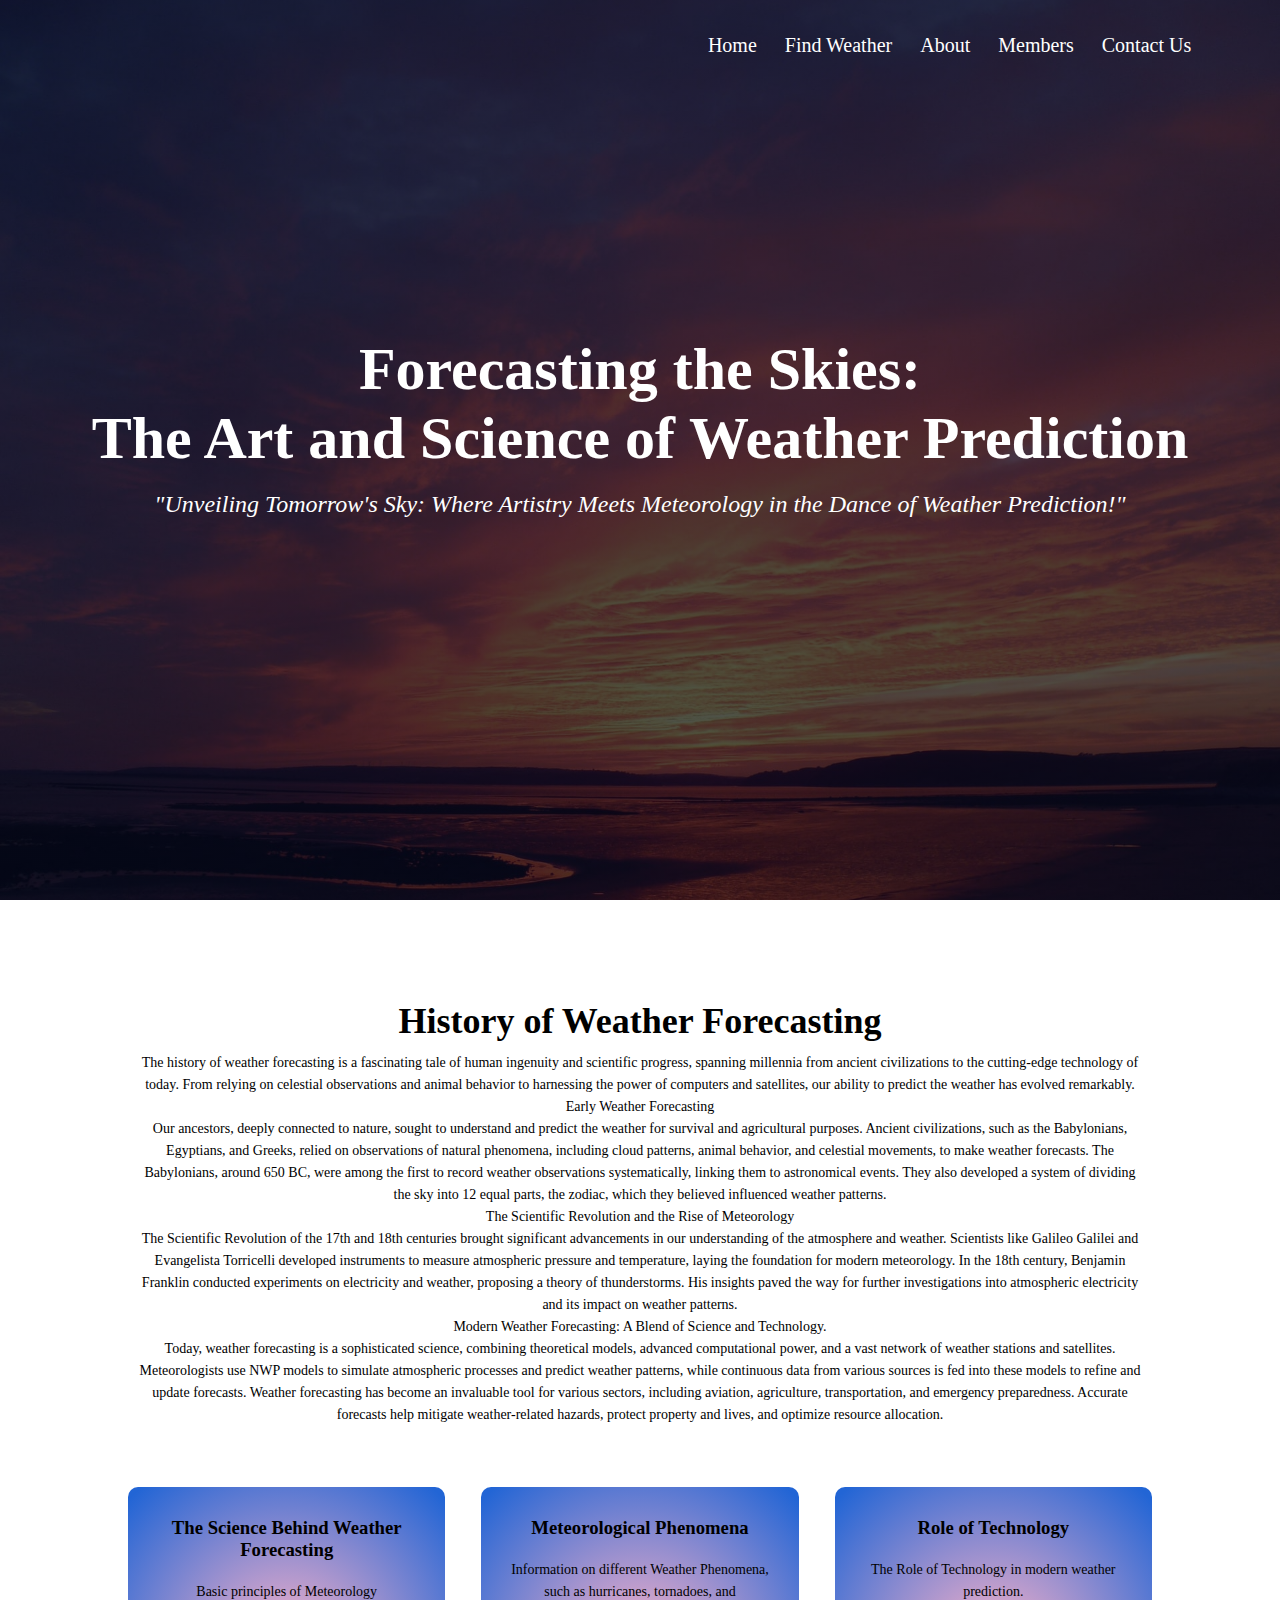
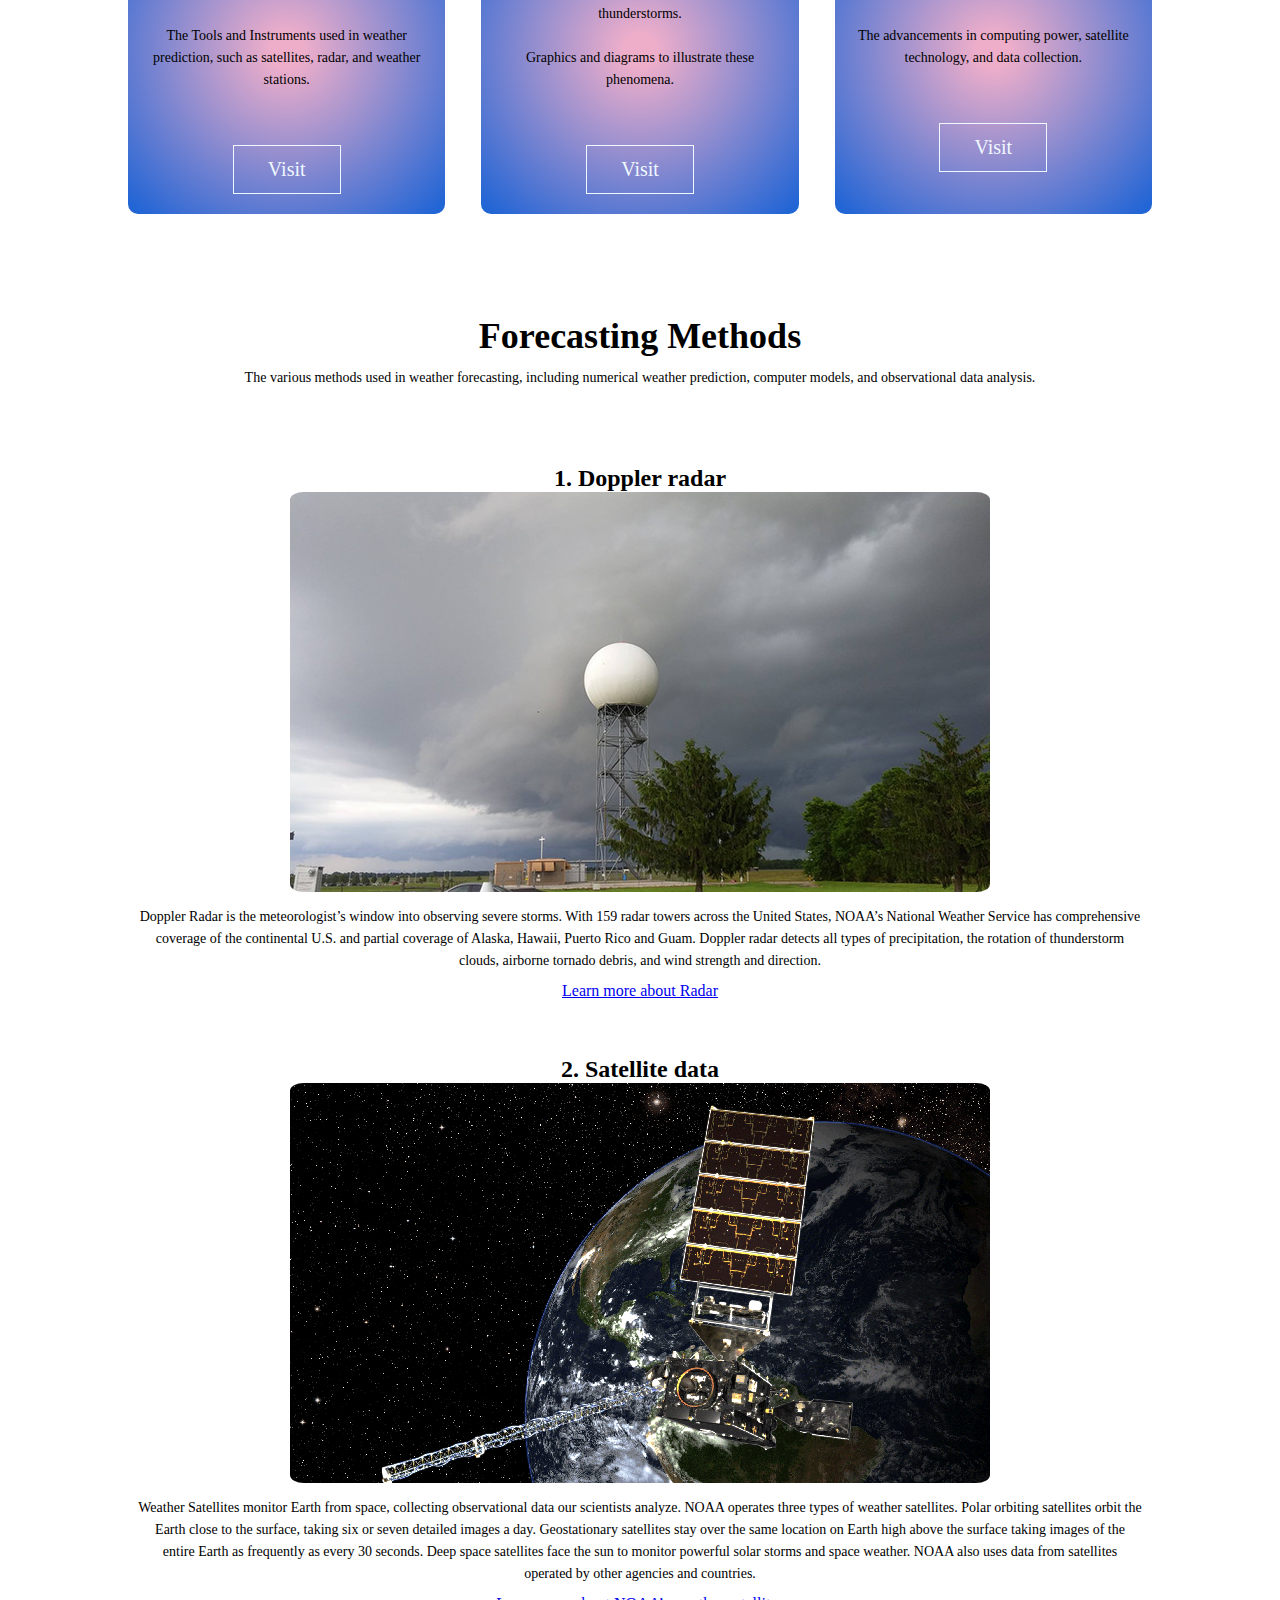
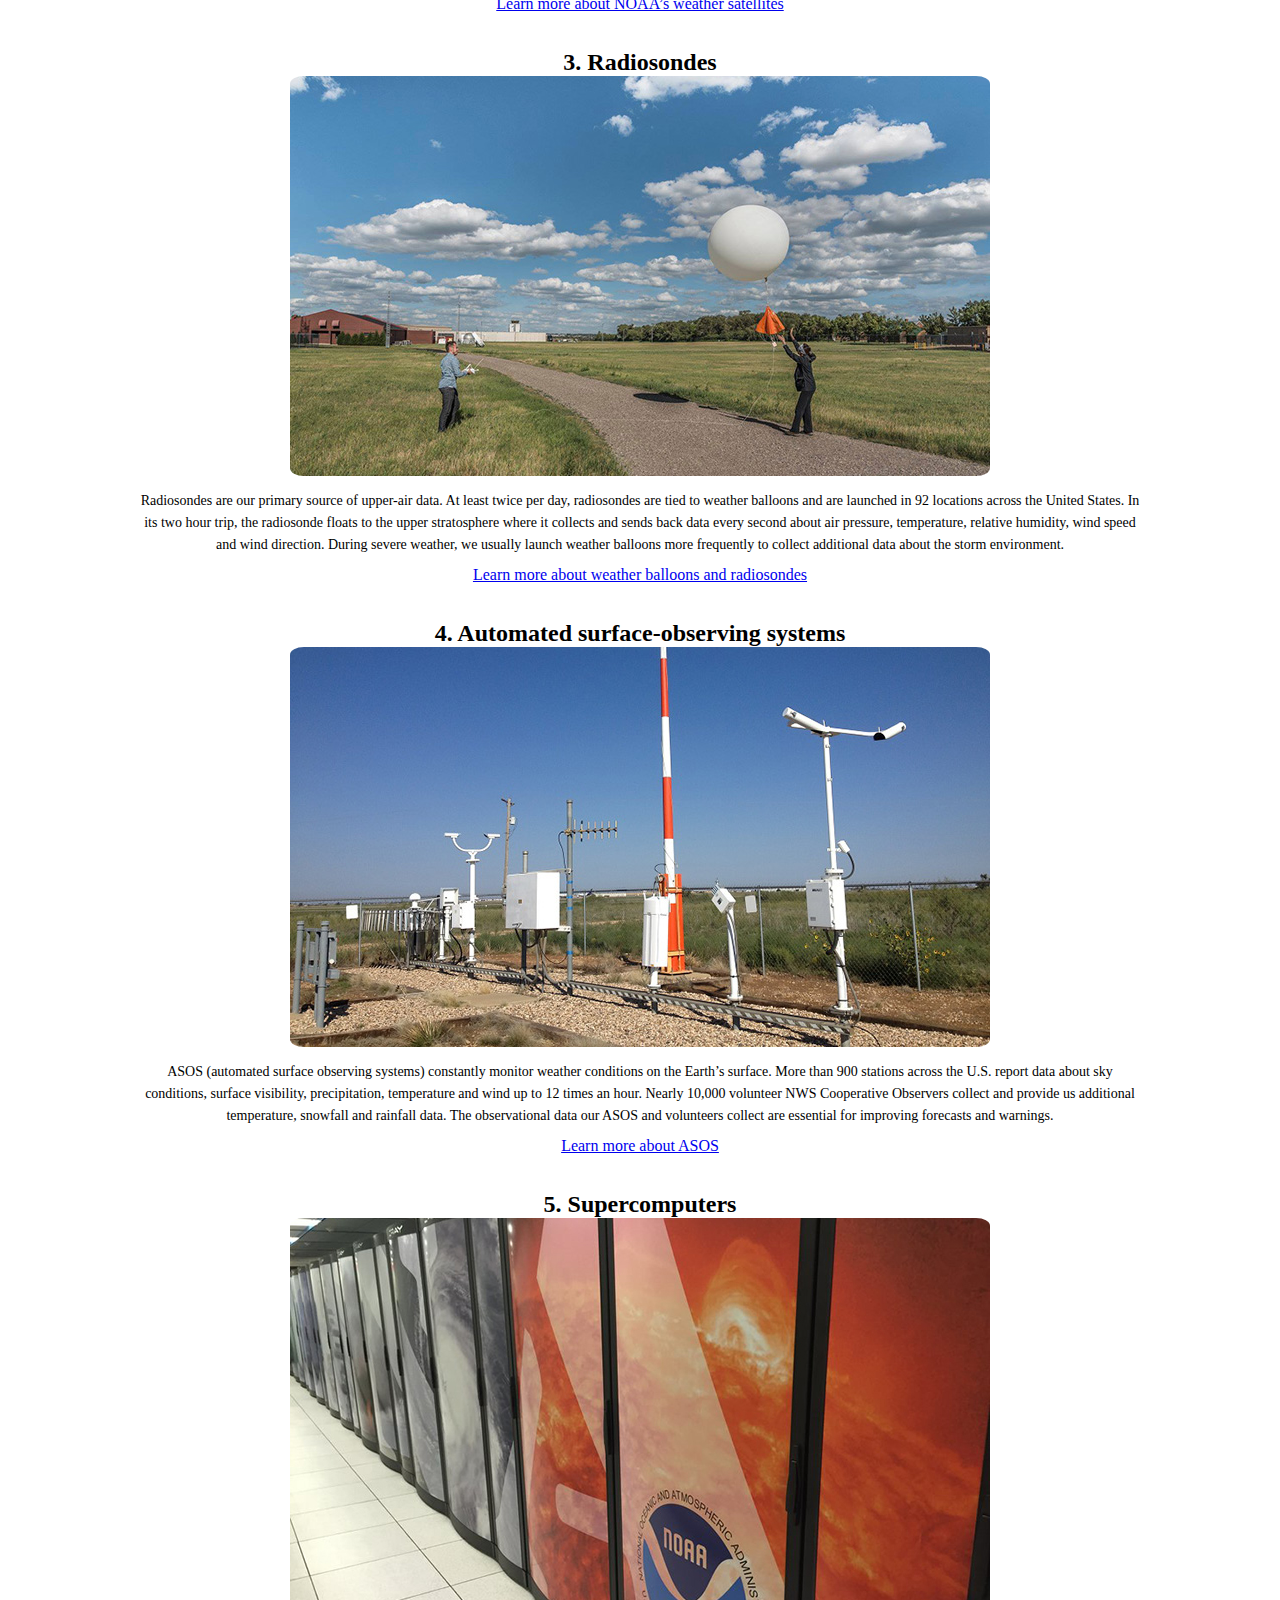
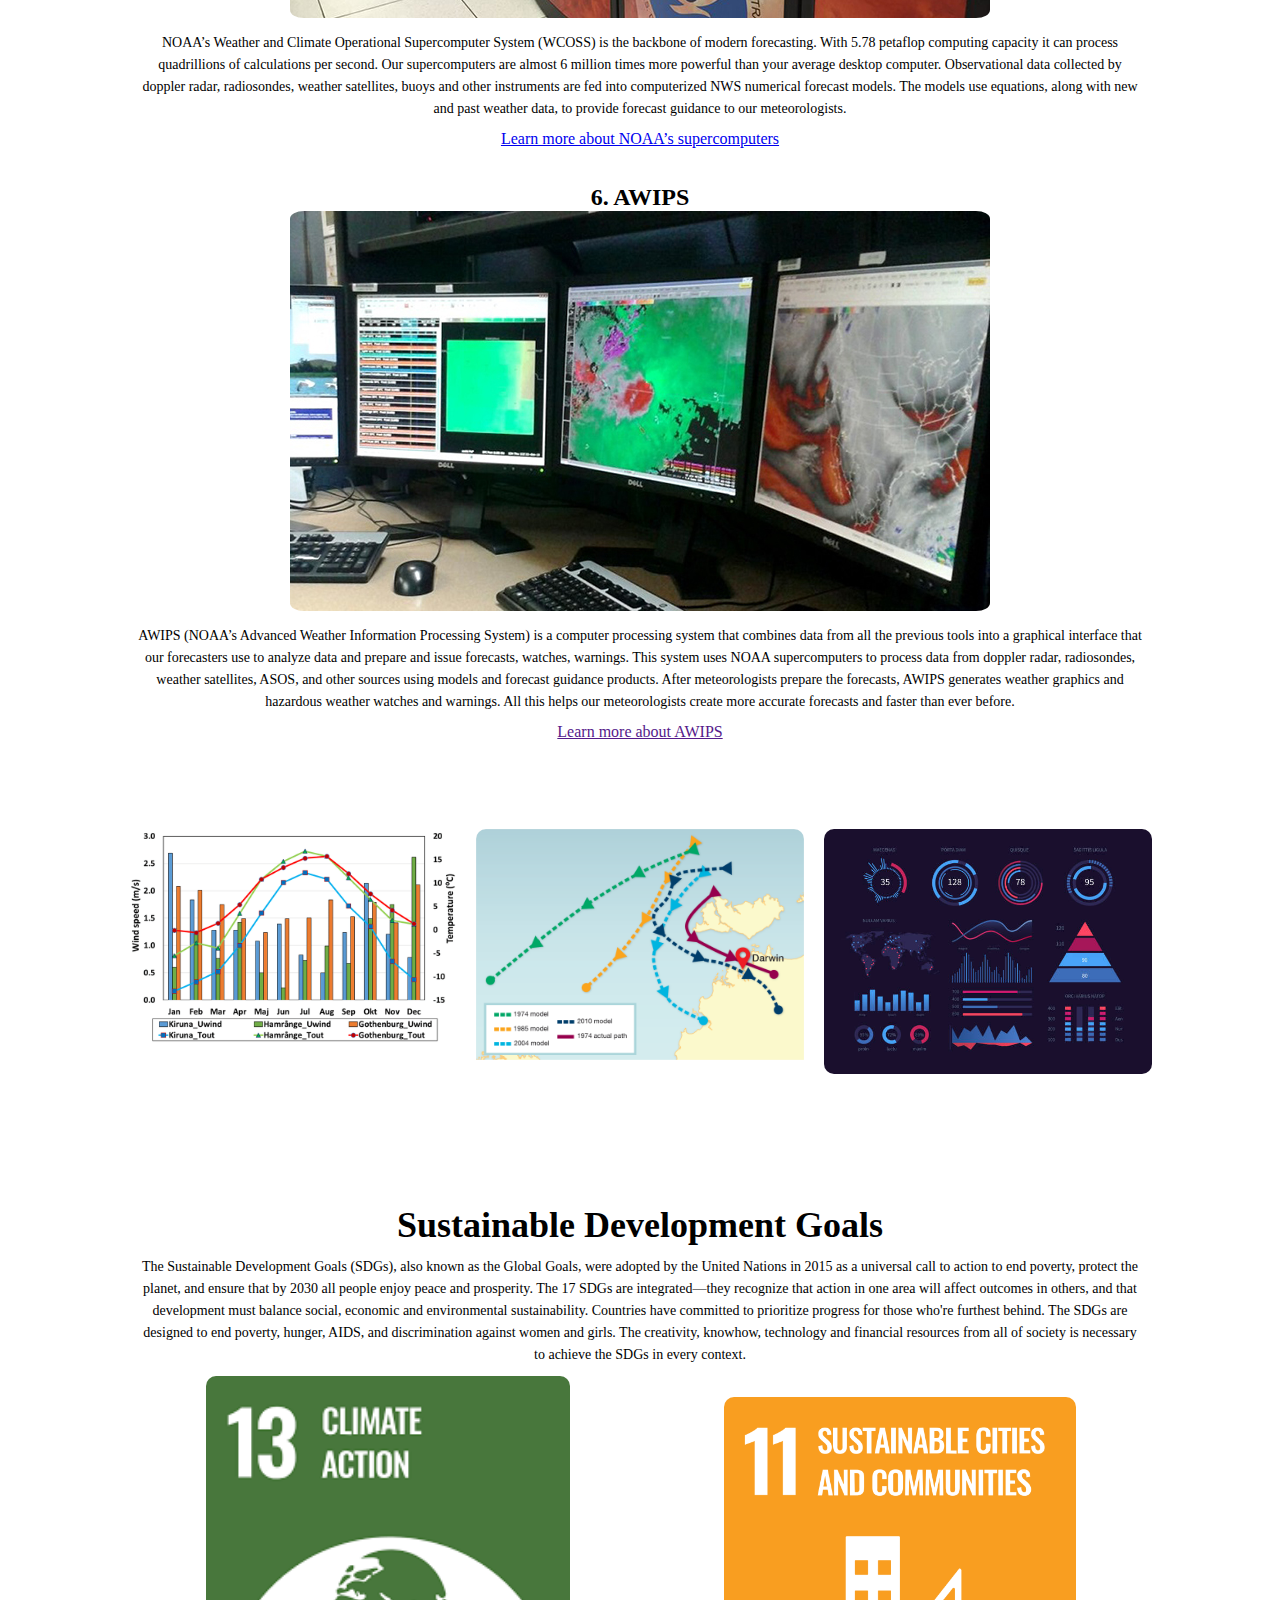
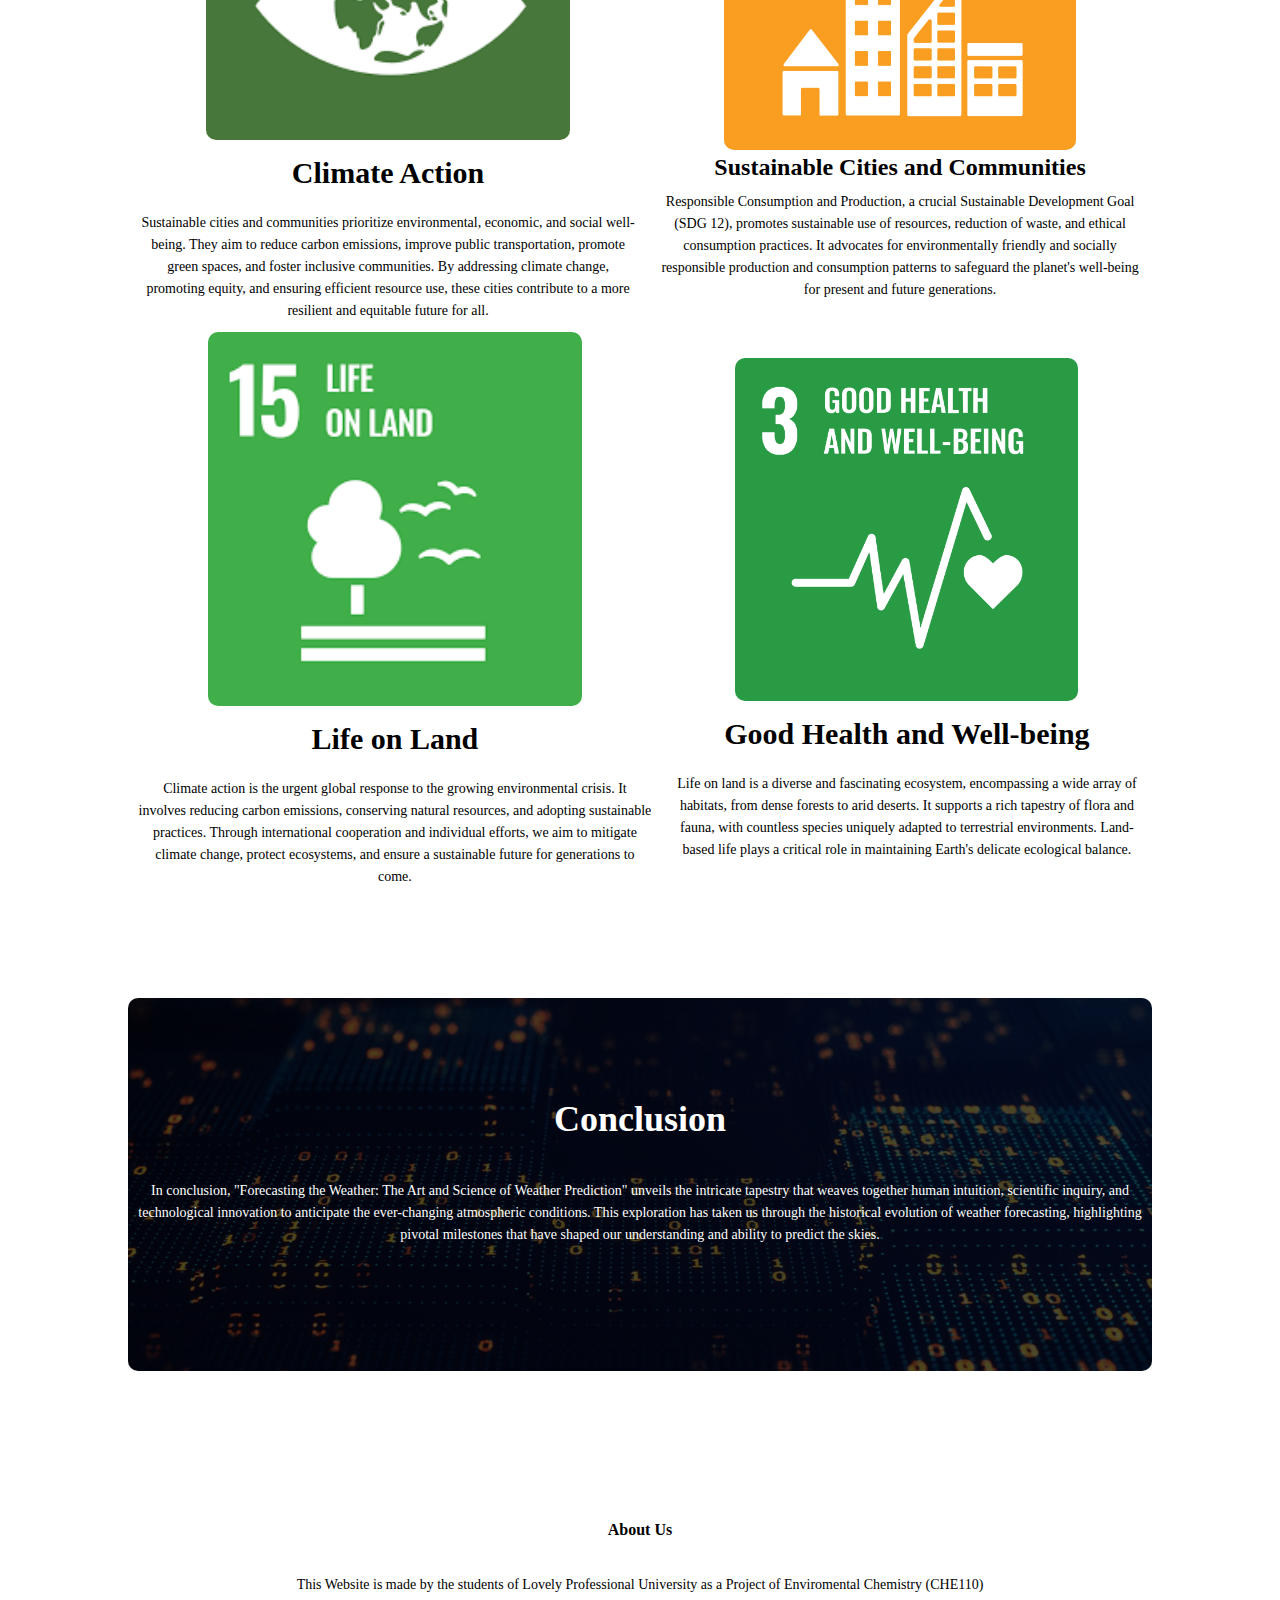
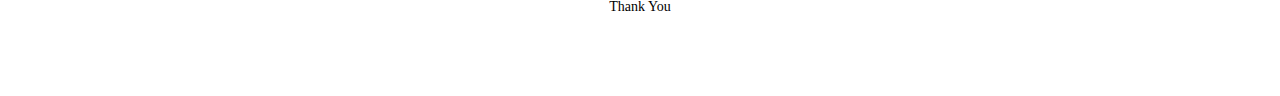
==== commit 8c984b4b: "Update index.html" ====
--- a/index.html
+++ b/index.html
@@ -21,6 +21,7 @@
                 <i class="fa-solid fa-xmark" onclick="hidemenu()"></i>
                 <ul>
                     <li><a href="index.html">Home</a></li>
+                    <li><a href="weather.html">Find Weather</a></li>
                     <li><a href="about.html">About</a></li>
                     <li><a href="member.html">Members</a></li>
                     <li><a href="contact.html">Contact Us</a></li>
--- a/home.css
+++ b/home.css
@@ -27,7 +27,7 @@
 .header{
     min-height: 100vh;
     width: 100%;
-    background-image: linear-gradient(rgba(4,9,30,0.7),rgba(4,9,30,0.7)),url(Images/sky.jpg);
+    background-image: linear-gradient(rgba(4,9,30,0.7),rgba(4,9,30,0.7)),url(images/sky.jpg);
     background-position: center;
     background-size: cover;
     position: relative;
